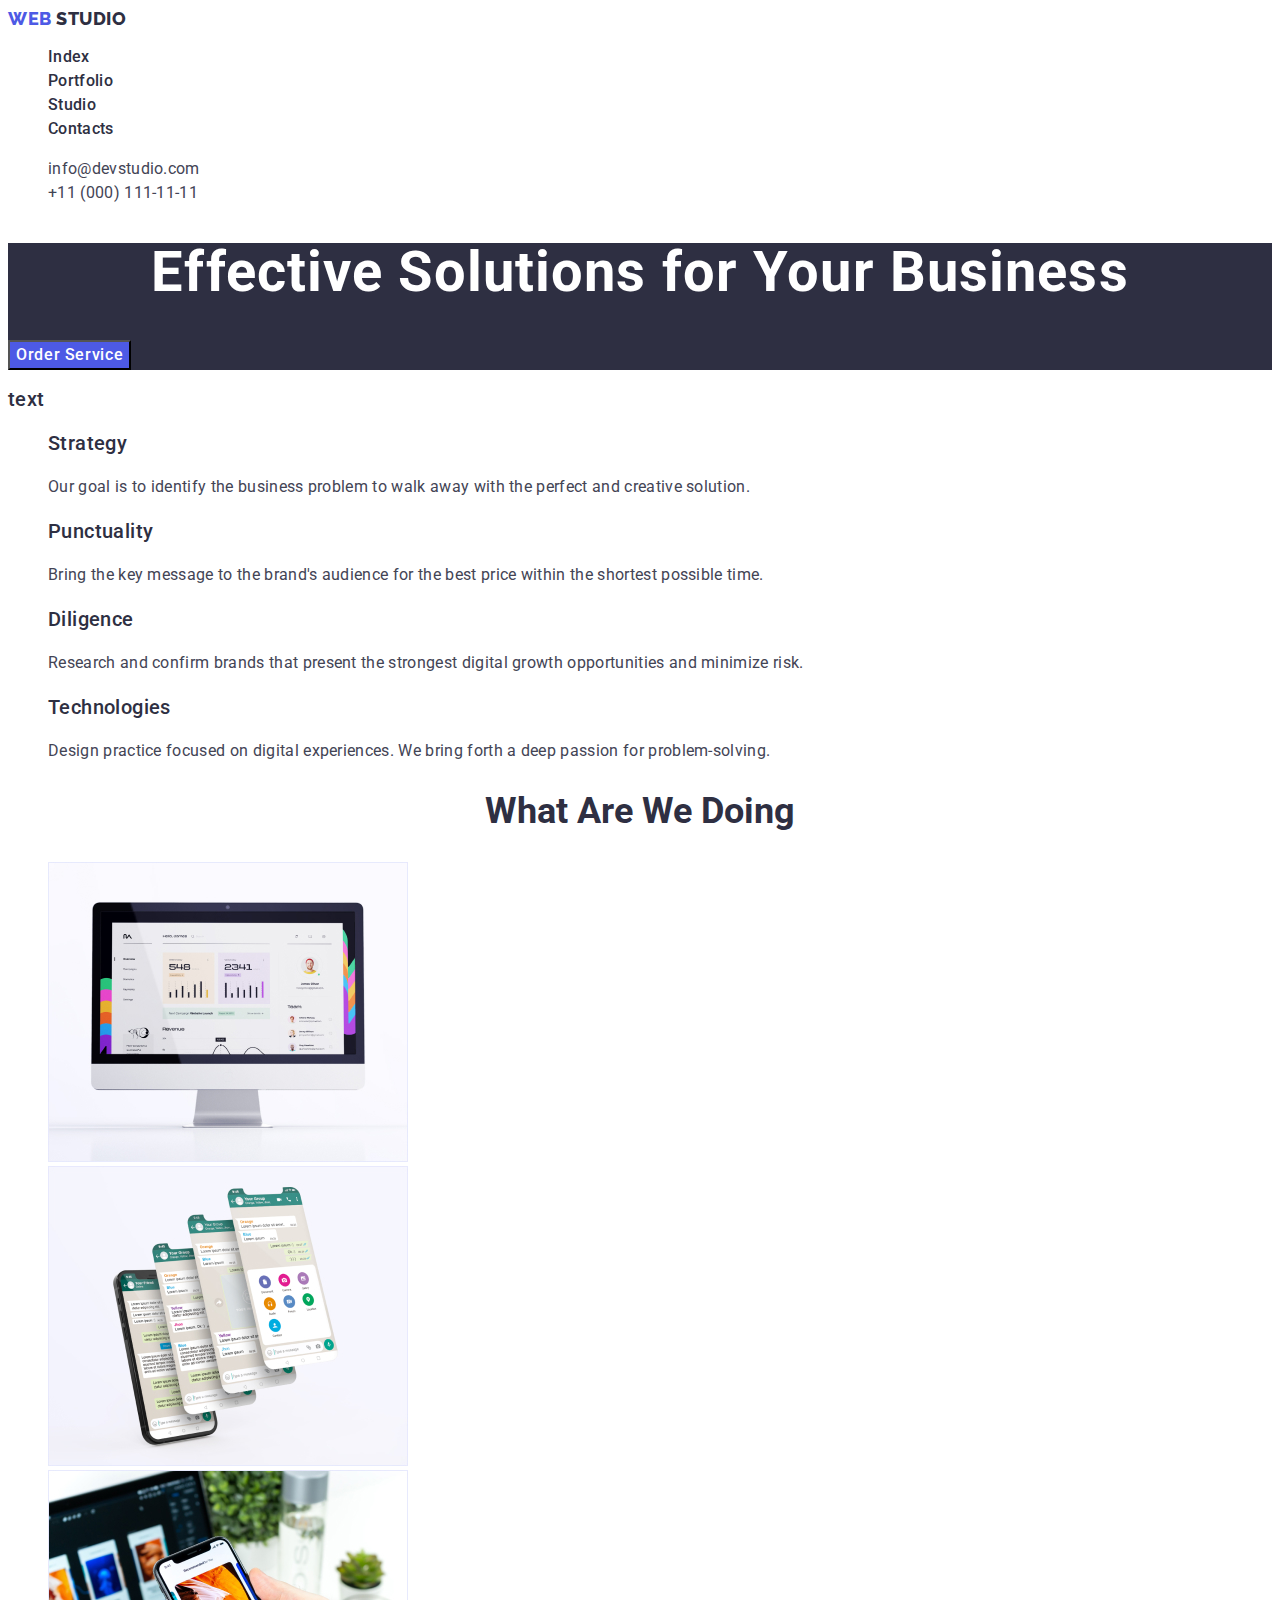
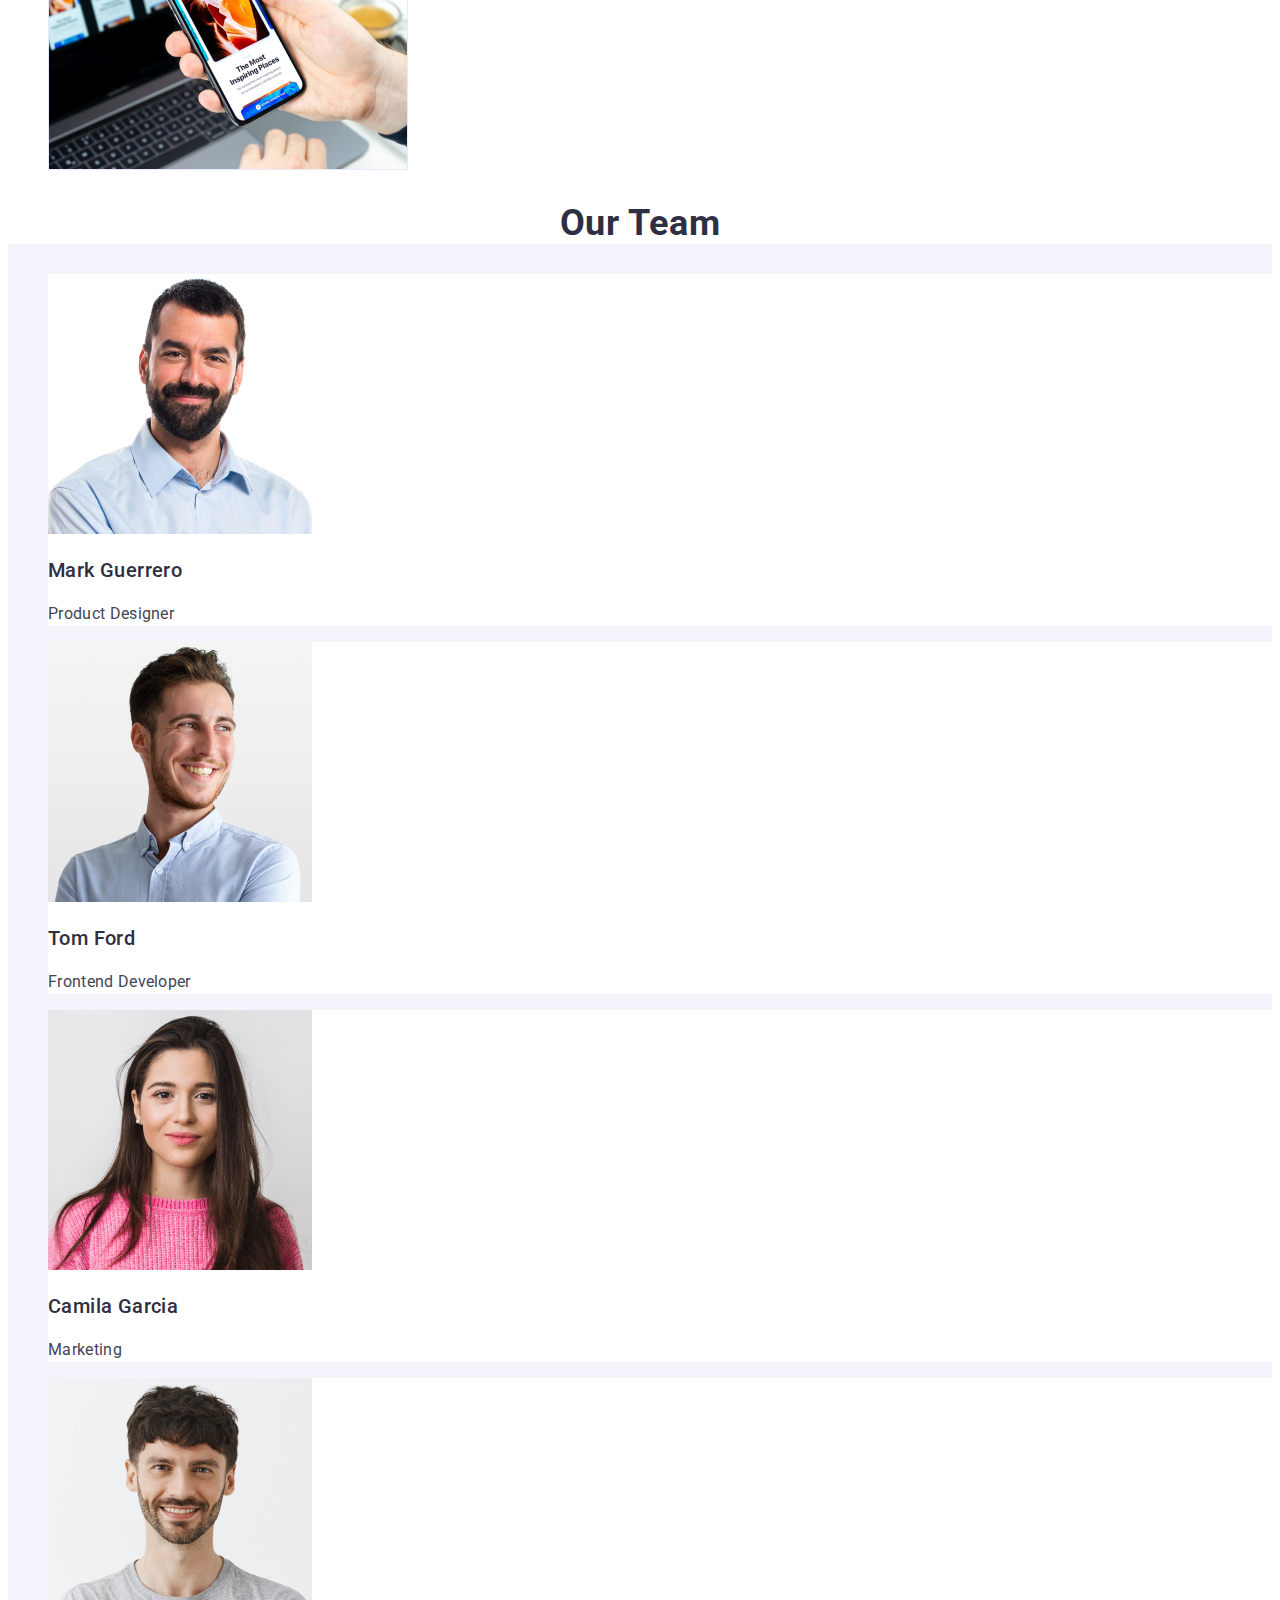
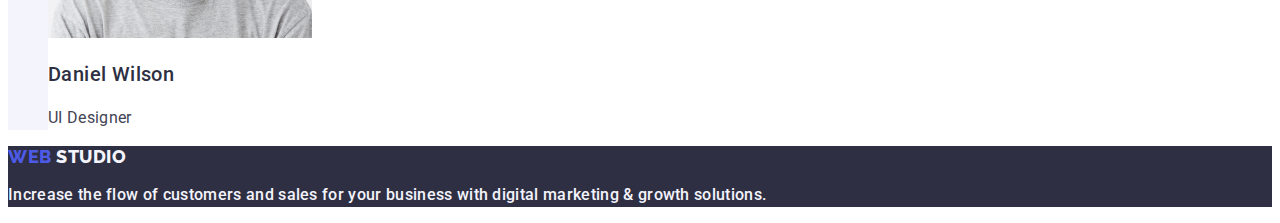
==== index.html @ 58176294 "Initial commit" ====
<!DOCTYPE html>
<html lang="en">

<head>
    <meta charset="UTF-8">
    <meta name="viewport" content="width=device-width, initial-scale=1.0">
    <link rel="preconnect" href="https://fonts.googleapis.com">
    <link rel="preconnect" href="https://fonts.gstatic.com" crossorigin>
    <link href="https://fonts.googleapis.com/css2?family=Raleway:wght@800&family=Roboto:wght@400;500&display=swap"
        rel="stylesheet">
    <link rel="stylesheet" href="./css/styles.css">
    <title>Studio</title>
</head>

<body class="body-studio">
    <header>
        <nav>
            <a href="./index.html" class="web link">Web <span class="studio">Studio</span></a>
            <ul class="list">
                <li><a href="./index.html" class="index link">Index</a></li>
                <li><a href="./portfolio.html" class="index link">Portfolio</a></li>
                <li><a href="" class="index link">Studio</a></li>
                <li><a href="" class="index link">Contacts</a></li>
            </ul>
        </nav>
        <address class="adress-style">
            <ul class="list">
                <li><a href="mailto:info@devstudio.com" class="contact link">info@devstudio.com</a></li>
                <li><a href="tel:+110001111111" class="contact link">+11 (000) 111-11-11</a></li>
            </ul>
        </address>
    </header>
    <main>
        <!-- Section1 -->
        <section class="first-section">
            <h1 class="first-section-title">Effective Solutions for Your Business</h1>
            <button type="button" class="first-section-button">Order Service</button>
        </section>
        <!-- Section2 -->
        <section class="second-section">
            <h2 class="second-section-title">text</h2>
            <ul class="list">
                <li>
                    <h3 class="second-section-title">Strategy</h3>
                    <p class="second-section-paragraph">Our goal is to identify the business problem to walk away with
                        the perfect and creative solution.</p>
                </li>
                <li>
                    <h3 class="second-section-title">Punctuality</h3>
                    <p class="second-section-paragraph">Bring the key message to the brand's audience for the best price
                        within the shortest possible time.</p>
                </li>
                <li>
                    <h3 class="second-section-title">Diligence</h3>
                    <p class="second-section-paragraph">Research and confirm brands that present the strongest digital
                        growth opportunities and minimize risk.</p>
                </li>
                <li>
                    <h3 class="second-section-title">Technologies</h3>
                    <p class="second-section-paragraph">Design practice focused on digital experiences. We bring forth a
                        deep passion for problem-solving.</p>
                </li>
            </ul>
        </section>
        <!-- Section3 -->
        <section class="third-section">
            <h2 class="third-section-title">What are we doing</h2>
            <ul class="list">
                <li><img src="./images/computer.jpg" alt="computer" width="360"></li>
                <li><img src="./images/phone2.jpg" alt="computer" width="360"></li>
                <li><img src="./images/phone.jpg" alt="computer" width="360"></li>
            </ul>
        </section>
        <!-- Section4 -->
        <section class="fourth-section">
            <h2 class="fourth-section-title">Our Team</h2>
            <ul class="list">
                <li class="background-list-fourth-section"><img src="./images/MarkGuerrero.jpg" alt="Mark Guerrero"
                        width="264">
                    <h3 class="second-section-title">Mark Guerrero</h3>
                    <p class="second-section-paragraph">Product Designer</p>
                </li>
                <li class="background-list-fourth-section"><img src="./images/TomFord.jpg" alt="Tom Ford" width="264">
                    <h3 class="second-section-title">Tom Ford</h3>
                    <p class="second-section-paragraph">Frontend Developer</p>
                </li>
                <li class="background-list-fourth-section"><img src="./images/CamilaGarcia.jpg" alt="Camila Garcia"
                        width="264">
                    <h3 class="second-section-title">Camila Garcia</h3>
                    <p class="second-section-paragraph">Marketing</p>
                </li>
                <li class="background-list-fourth-section"><img src="./images/DanielWilson.jpg" alt="Daniel Wilson"
                        width="264">
                    <h3 class="second-section-title">Daniel Wilson</h3>
                    <p class="second-section-paragraph">UI Designer</p>
                </li>
            </ul>
        </section>
    </main>
    <footer class="footer">
        <a href="./index.html" class="web-footer link">Web <span class="studio-footer">Studio</span></a>
        <p class="index link footer-paragraph">Increase the flow of customers and sales for your business with digital
            marketing & growth solutions.</p>
    </footer>
</body>

</html>
---- css/styles.css ----
/* Studio */
 :root {
     --maincolor: 434455;
 }

 .body-studio {
     font-family: "Roboto", sans-serif;
     color: #434455;
     background-color: #FFFFFFFF;
 }

 .web {
     font-family: "Raleway", sans-serif;
     font-weight: 800;
     font-size: 18px;
     line-height: 1.17;
     letter-spacing: 0.03em;
     text-transform: uppercase;
     color: #4d5ae5;
 }

 .studio {
     color: #2e2f42;
     font-family: "Raleway", sans-serif;
     font-size: 18px;
     font-style: normal;
     font-weight: 800;
     line-height: 21px;
     letter-spacing: 0.54px;
     text-transform: uppercase;
 }

 .list {
     list-style: none;
 }

 .link {
     text-decoration: none;
 }

 .index {
     font-weight: 500;
     line-height: 1.5;
     letter-spacing: 0.02em;
     color: #2e2f42;
 }

 .link:hover {
     color: #404bbf;
 }

 .link:focus {
     color: #404bbf;
 }

 .adress-style {
     font-style: normal;
 }

 .contact {
     color: #434455;
     font-size: 16px;
     line-height: 1.5;
     letter-spacing: 0.02em;
 }

 /* Section1 */
 .first-section {
     background-color: #2e2f42;
 }

 .first-section-title {
     color: #ffffff;
     font-size: 56px;
     line-height: 1.07;
     text-align: center;
     letter-spacing: 0.02em;
 }

 .first-section-button {
     color: #ffffff;
     background-color: #4D5AE5;
     font-family: "Roboto", sans-serif;
     font-weight: 500;
     font-size: 16px;
     line-height: 1.5;
     letter-spacing: 0.04em;
 }

 .first-section-button:hover {
     background-color: #404bbf;
 }

 .first-section-button:focus {
     background-color: #404bbf;
 }

 .first-section-button {
     cursor: pointer
 }

 /* Section2 */
 .second-section-title {
     color: #2e2f42;
     font-weight: 500;
     font-size: 20px;
     line-height: 1.2;
     letter-spacing: 0.02em;
     background-color: #FFFFFFFF;
 }

 .second-section-paragraph {
     line-height: 1.5;
     letter-spacing: 0.02em;
 }

 /* Section3 */
 .third-section-title {
     color: #2e2f42;
     font-size: 36px;
     line-height: 1.11;
     text-align: center;
     text-transform: capitalize;
 }

 /* Section4 */
 .fourth-section {
     background-color: #F4F4FD;
 }

 .fourth-section-title {
     color: #2e2f42;
     font-size: 36px;
     line-height: 1.11;
     text-align: center;
     letter-spacing: 0.02em;
     text-transform: capitalize;
     background-color: #FFFFFFFF;
 }

 .background-list-fourth-section {
     background-color: #FFFFFFFF;
 }


 /* Footer */
 .footer {
     background-color: #2e2f42;
 }

 .footer-paragraph {
     color: #F4F4FD;
 }

 .web-footer {
     font-family: "Raleway", sans-serif;
     font-weight: 800;
     font-size: 18px;
     line-height: 1.17;
     letter-spacing: 0.03em;
     text-transform: uppercase;
     color: #4d5ae5;
 }

 .studio-footer {
     color: #f4f4fd;
     font-family: "Raleway", sans-serif;
     font-size: 18px;
     font-style: normal;
     font-weight: 800;
     line-height: 21px;
     letter-spacing: 0.54px;
     text-transform: uppercase;
 }

 /* Portfolio */

 .body-portfolio {
     font-family: "Roboto", sans-serif;
     color: #434455;
 }

 /* Row1 */
 .all-button {
     color: #4d5ae5;
     background-color: #F4F4FD;
     text-align: center;
     font-family: "Roboto", sans-serif;
     font-size: 16px;
     font-style: normal;
     font-weight: 500;
     line-height: 1.5;
     letter-spacing: 0.04em;
     cursor: pointer;
 }

 .all-button:hover {
     color: #FFFFFFFF;
     background-color: #404BBF;
 }

 .all-button:focus {
     color: #FFFFFFFF;
     background-color: #404BBF;
 }

 .first-row-title {
     color: #2e2f42;
     font-size: 20px;
     font-style: normal;
     font-weight: 500;
     line-height: 1.2;
     letter-spacing: 0.02em;
 }

 .first-row-paragraph {
     color: #434455;
     font-size: 16px;
     line-height: 1.5;
     letter-spacing: 0.02em;

 }
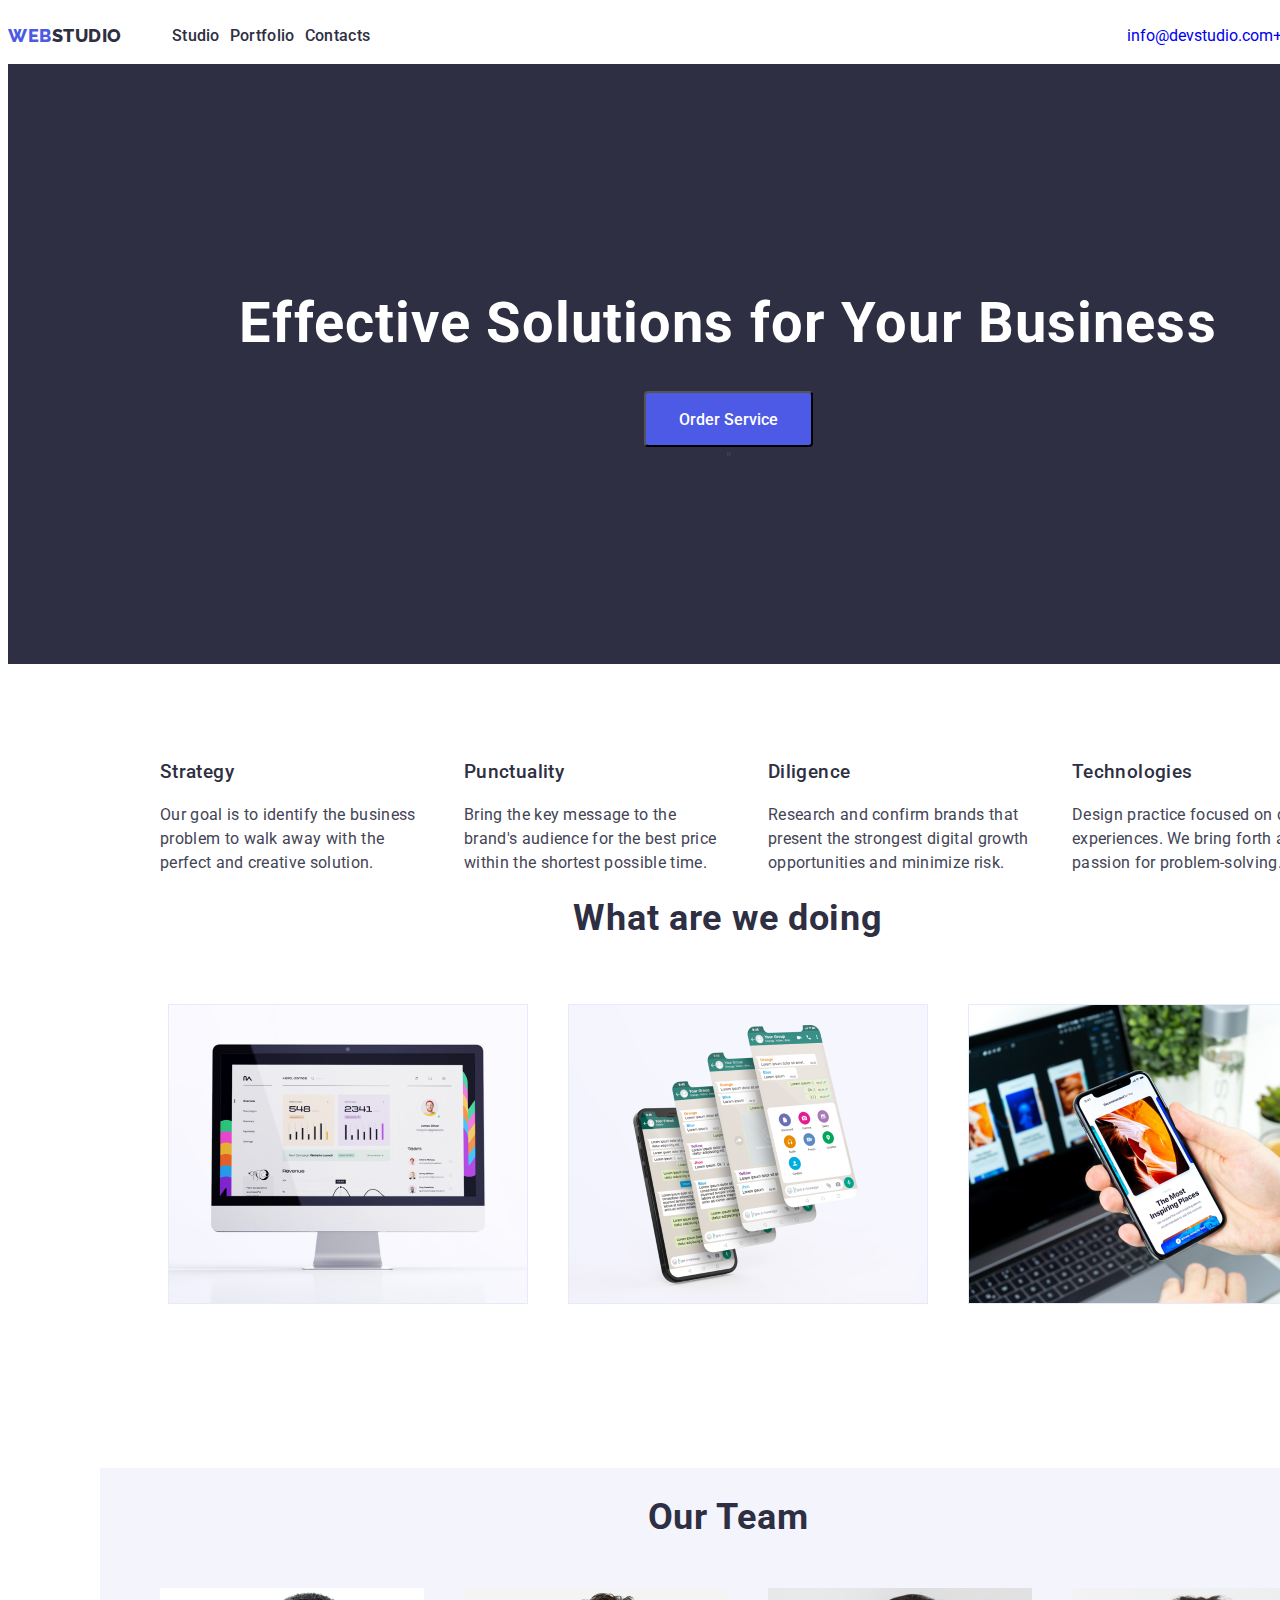
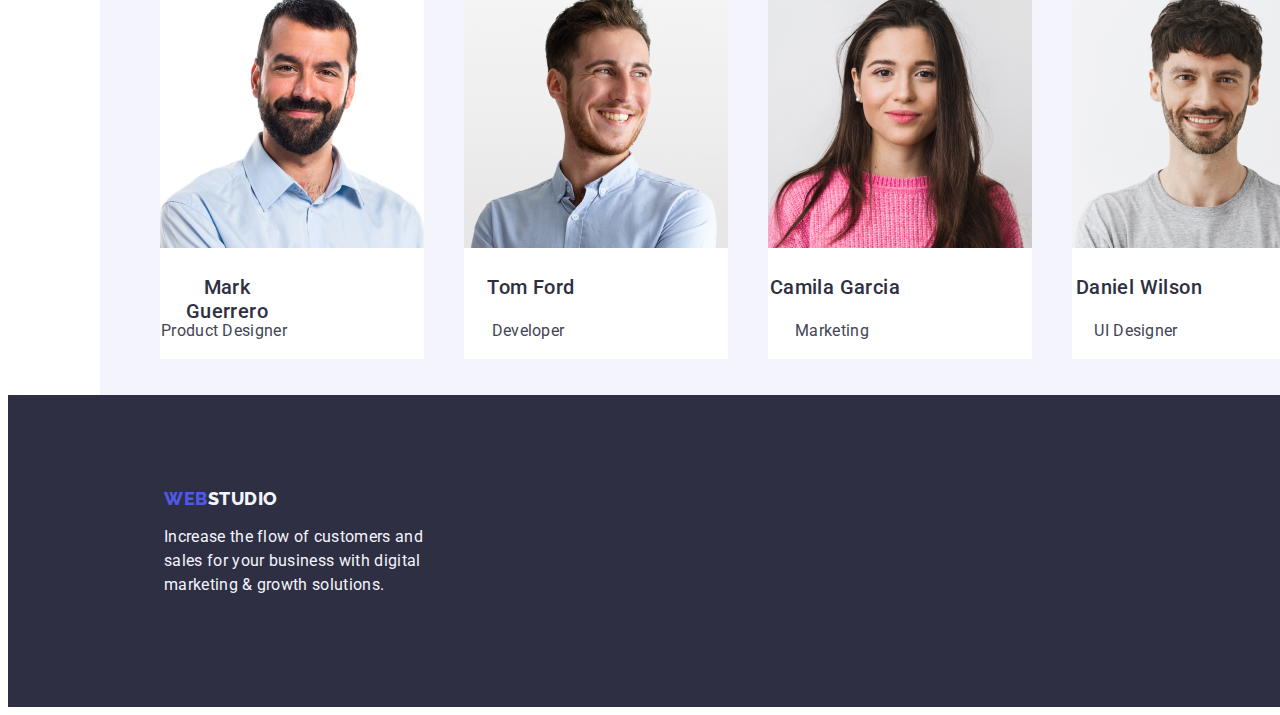
==== commit aa7f4c14: "Add files via upload" ====
--- a/index.html
+++ b/index.html
@@ -1,107 +1,188 @@
 <!DOCTYPE html>
 <html lang="en">
+  <head>
+    <meta charset="UTF-8" />
+    <meta name="viewport" content="width=device-width, initial-scale=1.0" />
+    <link rel="preconnect" href="https://fonts.googleapis.com" />
+    <link rel="preconnect" href="https://fonts.gstatic.com" crossorigin />
+    <link
+      href="https://fonts.googleapis.com/css2?family=Raleway:wght@700&family=Roboto:wght@400;500;700;900&display=swap"
+      rel="stylesheet"
+    />
+    <link rel="stylesheet" href="./css/styles.css" />
+    <title>WebStudio</title>
+  </head>
+  <body class="main-body">
+    <header>
+      <!--navigation bar-->
+      <nav class="main-navigation-container">
+        <!--logo-->
+        <a class="logo link" href="./index.html"
+          >Web<span class="logo-span-dark-header">Studio</span></a
+        >
+        <!--studio,portfolio,contacts-->
+        <ul class="navigation-list list">
+          <li><a class="nav-link link" href="./index.html">Studio</a></li>
+          <li>
+            <a class="nav-link link" href="./portfolio.html">Portfolio</a>
+          </li>
+          <li><a class="nav-link link" href="Contacts">Contacts</a></li>
+        </ul>
+      </nav>
 
-<head>
-    <meta charset="UTF-8">
-    <meta name="viewport" content="width=device-width, initial-scale=1.0">
-    <link rel="preconnect" href="https://fonts.googleapis.com">
-    <link rel="preconnect" href="https://fonts.gstatic.com" crossorigin>
-    <link href="https://fonts.googleapis.com/css2?family=Raleway:wght@800&family=Roboto:wght@400;500&display=swap"
-        rel="stylesheet">
-    <link rel="stylesheet" href="./css/styles.css">
-    <title>Studio</title>
-</head>
+      <!--Contact information-->
+      <address class="adress-container">
+        <ul class="adress-list list">
+          <li>
+            <a class="adress-link link" href="mailto:info@devstudio.com"
+              >info@devstudio.com</a
+            >
+          </li>
+          <li>
+            <a class="adress-link link" href="tel:+110001111111"
+              >+11 (000) 111-11-11-111</a
+            >
+          </li>
+        </ul>
+      </address>
+    </header>
+    <main class="main-container">
+      <!--Hero image section-->
+      <section class="hero-image-section-container">
+        <h1 class="hero-image-header">Effective Solutions for Your Business</h1>
+        <button class="hero-image-button" type="button">Order Service</button> "
+      </section>
+      <!--Section 2 Strategy-Punctuality-Diligence-Technologies-->
+      <section class="trait">
+        <h2 hidden class="hidden">title</h2>
+        <ul class="section-two-list list">
+          <li class="trait-container">
+            <h3 class="section-2-titles">Strategy</h3>
+            <p class="section-2-index-paragraph">
+              Our goal is to identify the business problem to walk away with the
+              perfect and creative solution.
+            </p>
+          </li>
 
-<body class="body-studio">
-    <header>
-        <nav>
-            <a href="./index.html" class="web link">Web <span class="studio">Studio</span></a>
-            <ul class="list">
-                <li><a href="./index.html" class="index link">Index</a></li>
-                <li><a href="./portfolio.html" class="index link">Portfolio</a></li>
-                <li><a href="" class="index link">Studio</a></li>
-                <li><a href="" class="index link">Contacts</a></li>
-            </ul>
-        </nav>
-        <address class="adress-style">
-            <ul class="list">
-                <li><a href="mailto:info@devstudio.com" class="contact link">info@devstudio.com</a></li>
-                <li><a href="tel:+110001111111" class="contact link">+11 (000) 111-11-11</a></li>
-            </ul>
-        </address>
-    </header>
-    <main>
-        <!-- Section1 -->
-        <section class="first-section">
-            <h1 class="first-section-title">Effective Solutions for Your Business</h1>
-            <button type="button" class="first-section-button">Order Service</button>
-        </section>
-        <!-- Section2 -->
-        <section class="second-section">
-            <h2 class="second-section-title">text</h2>
-            <ul class="list">
-                <li>
-                    <h3 class="second-section-title">Strategy</h3>
-                    <p class="second-section-paragraph">Our goal is to identify the business problem to walk away with
-                        the perfect and creative solution.</p>
-                </li>
-                <li>
-                    <h3 class="second-section-title">Punctuality</h3>
-                    <p class="second-section-paragraph">Bring the key message to the brand's audience for the best price
-                        within the shortest possible time.</p>
-                </li>
-                <li>
-                    <h3 class="second-section-title">Diligence</h3>
-                    <p class="second-section-paragraph">Research and confirm brands that present the strongest digital
-                        growth opportunities and minimize risk.</p>
-                </li>
-                <li>
-                    <h3 class="second-section-title">Technologies</h3>
-                    <p class="second-section-paragraph">Design practice focused on digital experiences. We bring forth a
-                        deep passion for problem-solving.</p>
-                </li>
-            </ul>
-        </section>
-        <!-- Section3 -->
-        <section class="third-section">
-            <h2 class="third-section-title">What are we doing</h2>
-            <ul class="list">
-                <li><img src="./images/computer.jpg" alt="computer" width="360"></li>
-                <li><img src="./images/phone2.jpg" alt="computer" width="360"></li>
-                <li><img src="./images/phone.jpg" alt="computer" width="360"></li>
-            </ul>
-        </section>
-        <!-- Section4 -->
-        <section class="fourth-section">
-            <h2 class="fourth-section-title">Our Team</h2>
-            <ul class="list">
-                <li class="background-list-fourth-section"><img src="./images/MarkGuerrero.jpg" alt="Mark Guerrero"
-                        width="264">
-                    <h3 class="second-section-title">Mark Guerrero</h3>
-                    <p class="second-section-paragraph">Product Designer</p>
-                </li>
-                <li class="background-list-fourth-section"><img src="./images/TomFord.jpg" alt="Tom Ford" width="264">
-                    <h3 class="second-section-title">Tom Ford</h3>
-                    <p class="second-section-paragraph">Frontend Developer</p>
-                </li>
-                <li class="background-list-fourth-section"><img src="./images/CamilaGarcia.jpg" alt="Camila Garcia"
-                        width="264">
-                    <h3 class="second-section-title">Camila Garcia</h3>
-                    <p class="second-section-paragraph">Marketing</p>
-                </li>
-                <li class="background-list-fourth-section"><img src="./images/DanielWilson.jpg" alt="Daniel Wilson"
-                        width="264">
-                    <h3 class="second-section-title">Daniel Wilson</h3>
-                    <p class="second-section-paragraph">UI Designer</p>
-                </li>
-            </ul>
-        </section>
+          <li class="trait-container">
+            <h3 class="section-2-titles">Punctuality</h3>
+            <p class="section-2-index-paragraph">
+              Bring the key message to the brand's audience for the best price
+              within the shortest possible time.
+            </p>
+          </li>
+          <li class="trait-container">
+            <h3 class="section-2-titles">Diligence</h3>
+            <p class="section-2-index-paragraph">
+              Research and confirm brands that present the strongest digital
+              growth opportunities and minimize risk.
+            </p>
+          </li>
+          <li class="trait-container">
+            <h3 class="section-2-titles">Technologies</h3>
+            <p class="section-2-index-paragraph">
+              Design practice focused on digital experiences. We bring forth a
+              deep passion for problem-solving.
+            </p>
+          </li>
+        </ul>
+      </section>
+      <!--Section 3-What Are We Doing-->
+      <section class="what">
+        <h2 class="three-section-title">What are we doing</h2>
+        <!--What are we doing images-->
+        <ul class="sec-three-image-list list">
+          <li>
+            <img
+              class="image-section-three"
+              src="./images/apple.jpg"
+              height="300"
+              width="360"
+              alt="laptop"
+            />
+          </li>
+          <li>
+            <img
+              class="image-section-three"
+              src="./images/phone.jpg"
+              height="300"
+              width="360"
+              alt="iphone"
+            />
+          </li>
+          <li>
+            <img
+              class="image-section-three"
+              src="./images/pc-phone.jpg"
+              height="300"
+              width="360"
+              alt="phone"
+            />
+          </li>
+        </ul>
+      </section>
+      <!-- Section 4 Our Team-->
+      <section class="our-team-section">
+        <h2 class="four-section-title">Our Team</h2>
+        <ul class="sec-four-member-list list">
+          <li class="team">
+            <img
+              class="our-team-pictures"
+              src="./images/mark.jpg"
+              alt="First person"
+              width="264"
+              height="260"
+            />
+            <h3 class="our-team-names">Mark Guerrero</h3>
+            <p class="our-team-profesion">Product Designer</p>
+          </li>
+          <li class="team">
+            <img
+              class="our-team-pictures"
+              src="./images/tom.jpg"
+              alt="Second person"
+              width="264"
+              height="260"
+            />
+            <h3 class="our-team-names">Tom Ford</h3>
+            <p class="our-team-profesion">Developer</p>
+          </li>
+
+          <li class="team">
+            <img
+              class="our-team-pictures"
+              src="./images/camila.jpg"
+              alt="Third person"
+              width="264"
+              height="260"
+            />
+            <h3 class="our-team-names">Camila Garcia</h3>
+            <p class="our-team-profesion">Marketing</p>
+          </li>
+
+          <li class="team">
+            <img
+              class="our-team-pictures"
+              src="./images/daniel.jpg"
+              alt="Fourth person"
+              width="264"
+              height="260"
+            />
+            <h3 class="our-team-names">Daniel Wilson</h3>
+            <p class="our-team-profesion">UI Designer</p>
+          </li>
+        </ul>
+      </section>
     </main>
-    <footer class="footer">
-        <a href="./index.html" class="web-footer link">Web <span class="studio-footer">Studio</span></a>
-        <p class="index link footer-paragraph">Increase the flow of customers and sales for your business with digital
-            marketing & growth solutions.</p>
+    <footer class="footer-container">
+      <!--Footer-->
+      <a class="logo link logo-footer" href="./index.html"
+        >Web<span class="span-footer">Studio</span></a
+      >
+      <p class="paragraph-logo">
+        Increase the flow of customers and sales for your business with digital
+        marketing & growth solutions.
+      </p>
     </footer>
-</body>
-
-</html>+  </body>
+</html>
--- a/css/styles.css
+++ b/css/styles.css
@@ -1,230 +1,414 @@
-
- /* Studio */
- :root {
-     --maincolor: 434455;
- }
-
- .body-studio {
-     font-family: "Roboto", sans-serif;
-     color: #434455;
-     background-color: #FFFFFFFF;
- }
-
- .web {
-     font-family: "Raleway", sans-serif;
-     font-weight: 800;
-     font-size: 18px;
-     line-height: 1.17;
-     letter-spacing: 0.03em;
-     text-transform: uppercase;
-     color: #4d5ae5;
- }
-
- .studio {
-     color: #2e2f42;
-     font-family: "Raleway", sans-serif;
-     font-size: 18px;
-     font-style: normal;
-     font-weight: 800;
-     line-height: 21px;
-     letter-spacing: 0.54px;
-     text-transform: uppercase;
- }
-
- .list {
-     list-style: none;
- }
-
- .link {
-     text-decoration: none;
- }
-
- .index {
-     font-weight: 500;
-     line-height: 1.5;
-     letter-spacing: 0.02em;
-     color: #2e2f42;
- }
-
- .link:hover {
-     color: #404bbf;
- }
-
- .link:focus {
-     color: #404bbf;
- }
-
- .adress-style {
-     font-style: normal;
- }
-
- .contact {
-     color: #434455;
-     font-size: 16px;
-     line-height: 1.5;
-     letter-spacing: 0.02em;
- }
-
- /* Section1 */
- .first-section {
-     background-color: #2e2f42;
- }
-
- .first-section-title {
-     color: #ffffff;
-     font-size: 56px;
-     line-height: 1.07;
-     text-align: center;
-     letter-spacing: 0.02em;
- }
-
- .first-section-button {
-     color: #ffffff;
-     background-color: #4D5AE5;
-     font-family: "Roboto", sans-serif;
-     font-weight: 500;
-     font-size: 16px;
-     line-height: 1.5;
-     letter-spacing: 0.04em;
- }
-
- .first-section-button:hover {
-     background-color: #404bbf;
- }
-
- .first-section-button:focus {
-     background-color: #404bbf;
- }
-
- .first-section-button {
-     cursor: pointer
- }
-
- /* Section2 */
- .second-section-title {
-     color: #2e2f42;
-     font-weight: 500;
-     font-size: 20px;
-     line-height: 1.2;
-     letter-spacing: 0.02em;
-     background-color: #FFFFFFFF;
- }
-
- .second-section-paragraph {
-     line-height: 1.5;
-     letter-spacing: 0.02em;
- }
-
- /* Section3 */
- .third-section-title {
-     color: #2e2f42;
-     font-size: 36px;
-     line-height: 1.11;
-     text-align: center;
-     text-transform: capitalize;
- }
-
- /* Section4 */
- .fourth-section {
-     background-color: #F4F4FD;
- }
-
- .fourth-section-title {
-     color: #2e2f42;
-     font-size: 36px;
-     line-height: 1.11;
-     text-align: center;
-     letter-spacing: 0.02em;
-     text-transform: capitalize;
-     background-color: #FFFFFFFF;
- }
-
- .background-list-fourth-section {
-     background-color: #FFFFFFFF;
- }
-
-
- /* Footer */
- .footer {
-     background-color: #2e2f42;
- }
-
- .footer-paragraph {
-     color: #F4F4FD;
- }
-
- .web-footer {
-     font-family: "Raleway", sans-serif;
-     font-weight: 800;
-     font-size: 18px;
-     line-height: 1.17;
-     letter-spacing: 0.03em;
-     text-transform: uppercase;
-     color: #4d5ae5;
- }
-
- .studio-footer {
-     color: #f4f4fd;
-     font-family: "Raleway", sans-serif;
-     font-size: 18px;
-     font-style: normal;
-     font-weight: 800;
-     line-height: 21px;
-     letter-spacing: 0.54px;
-     text-transform: uppercase;
- }
-
- /* Portfolio */
-
- .body-portfolio {
-     font-family: "Roboto", sans-serif;
-     color: #434455;
- }
-
- /* Row1 */
- .all-button {
-     color: #4d5ae5;
-     background-color: #F4F4FD;
-     text-align: center;
-     font-family: "Roboto", sans-serif;
-     font-size: 16px;
-     font-style: normal;
-     font-weight: 500;
-     line-height: 1.5;
-     letter-spacing: 0.04em;
-     cursor: pointer;
- }
-
- .all-button:hover {
-     color: #FFFFFFFF;
-     background-color: #404BBF;
- }
-
- .all-button:focus {
-     color: #FFFFFFFF;
-     background-color: #404BBF;
- }
-
- .first-row-title {
-     color: #2e2f42;
-     font-size: 20px;
-     font-style: normal;
-     font-weight: 500;
-     line-height: 1.2;
-     letter-spacing: 0.02em;
- }
-
- .first-row-paragraph {
-     color: #434455;
-     font-size: 16px;
-     line-height: 1.5;
-     letter-spacing: 0.02em;
-
- }
-        
-
-
-
-
-
-
+:root {
+  --text-font-family: "Roboto", "Raleway", sans-serif;
+  --IRIS: #4d5ae5;
+  --NAVY-BLUE: #2e2f42;
+  --WHITE: #ffffff;
+  --SLATE: #434455;
+  --CLOUD: #f4f4fd;
+  --OCEAN: #404bbf;
+}
+
+body {
+  font-family: "Roboto", sans-serif;
+  color: var(--SLATE);
+  background-color: var(--WHITE);
+  font-size: 16px;
+  font-weight: 400;
+  line-height: 1.5;
+  display: block;
+  align-items: center;
+  margin: 8px;
+  width: 1440px;
+}
+.navigation-list:first-child :hover {
+  color: var(--ocean);
+}
+.navigation-list:nth-child(2) :focus {
+  color: var(--ocean);
+}
+header {
+  display: flex;
+  justify-content: space-between;
+  width: 1440px;
+}
+.main-navigation-container {
+  display: flex;
+  justify-content: space-between;
+  align-items: center;
+}
+
+nav {
+  display: flex;
+  justify-content: space-between;
+}
+
+.link {
+  text-decoration: none;
+}
+
+.logo {
+  text-transform: uppercase;
+  color: var(--IRIS);
+  font-weight: 800;
+  font-size: 18px;
+  line-height: 1.17;
+  letter-spacing: 0.54px;
+  font-family: "Raleway", sans-serif;
+}
+
+.logo-span-dark-header {
+  color: var(--NAVY-BLUE);
+}
+
+.address-container {
+  font-style: normal;
+}
+.navigation-list {
+  list-style-type: none;
+  display: flex;
+  justify-content: space-around;
+}
+.link {
+  text-decoration: none;
+}
+.list {
+  display: flex;
+  justify-content: space-around;
+  list-style: none;
+}
+li {
+  text-align: -webkit-match-parent;
+}
+
+.nav-link {
+  color: var(--NAVY-BLUE, #2e2f42);
+  font-size: 16px;
+  font-weight: 500;
+  line-height: 150%;
+  letter-spacing: 0.32px;
+  margin-left: 10px;
+}
+
+.nav-link:hover .nav-link:focus {
+  color: var(--OCEAN);
+}
+.adress-container {
+  font-style: normal;
+}
+.address-list {
+  list-style-type: none;
+}
+
+.address-link {
+  color: var(--SLATE, #434455);
+  font-size: 16px;
+  font-weight: 400;
+  line-height: 150%;
+  letter-spacing: 0.32px;
+  text-decoration: none;
+}
+
+main {
+  display: block;
+}
+.main-container {
+  display: flex;
+  justify-content: center;
+  align-items: center;
+  flex-direction: column;
+}
+
+.hero-image-section-container {
+  background-color: var(--NAVY-BLUE);
+  display: flex;
+  justify-content: center;
+  align-items: center;
+  flex-direction: column;
+  width: 1440px;
+  height: 600px;
+}
+section {
+  display: block;
+}
+
+.hero-image-header {
+  color: var(--WHITE, #fff);
+  text-align: center;
+  font-size: 56px;
+  font-weight: 700;
+  line-height: 107.143%;
+  letter-spacing: 1.12px;
+}
+.hero-image-button {
+  background: var(--IRIS, #4d5ae5);
+  color: var(--WHITE, #fff);
+  font-size: 16px;
+  font-weight: 500;
+  line-height: 150%;
+  /*letter-spacing: 0.64px;*/
+  cursor: pointer;
+  font-family: "Roboto", sans-serif;
+  border-radius: 4px;
+  width: 169px;
+  height: 56px;
+  padding: 15px 32px 15px 32px;
+}
+.what {
+  width: 1440px;
+  height: 600px;
+  display: flex;
+  align-items: center;
+  flex-direction: column;
+}
+.hero-image-button:hover {
+  background-color: var(--OCEAN, #404bbf);
+}
+.hero-image-button:focus {
+  background-color: var(--OCEAN, #404bbf);
+}
+.sec-one-list-of-buttons {
+  list-style-type: none;
+}
+.sec-one-button {
+  background-color: var(--CLOUD);
+  color: var(--IRIS);
+  font-size: 16px;
+  font-weight: 500;
+  line-height: 150%;
+  letter-spacing: 0.64px;
+  text-align: center;
+  cursor: pointer;
+  font-family: "Roboto", sans-serif;
+}
+
+.section-two-list {
+  list-style-type: none;
+  display: flex;
+  justify-content: center;
+}
+li {
+  display: list-item;
+  text-align: -webkit-match-parent;
+}
+.trait {
+  margin-top: 100px;
+  display: flex;
+  justify-content: center;
+  align-items: center;
+  width: 1128px;
+  height: 104px;
+}
+.trait-container {
+  margin: 20px;
+}
+
+.section-2-titles {
+  font-family: "Roboto", sans-serif;
+  font-weight: 500;
+  line-height: 24px;
+  letter-spacing: 0.02em;
+  text-align: left;
+  width: 264px;
+  height: 24px;
+  color: #2e2f42;
+}
+.section-2-index-paragraph {
+  color: var(--SLATE, #434455);
+  font-family: "Roboto", sans-serif;
+  font-size: 16px;
+  font-weight: 400;
+  line-height: 24px;
+  letter-spacing: 0.02em;
+  text-align: left;
+}
+p {
+  display: block;
+  margin-block-start: 1em;
+  margin-block-end: 1em;
+  margin-inline-start: 0px;
+  margin-inline-end: 0px;
+}
+
+.three-section-title {
+  font-family: "Roboto", sans-serif;
+  font-size: 36px;
+  font-weight: 700;
+  line-height: 40px;
+  letter-spacing: 0.02em;
+  text-align: center;
+  width: 323px;
+  height: 40px;
+  top: 1016px;
+  left: 559px;
+  color: #2e2f42;
+}
+.sec-three-image-list {
+  list-style-type: none;
+  display: flex;
+  justify-content: center;
+}
+.image-section-three {
+  width: Hug (360px);
+  height: Hug (300px);
+  top: 1128px;
+  left: 156px;
+  padding: 20px;
+}
+img {
+  overflow-clip-margin: content-box;
+  overflow: clip;
+}
+li {
+  text-align: -webkit-match-parent;
+}
+.our-team-section {
+  background-color: var(--CLOUD, #f4f4fd);
+}
+.four-section-title {
+  color: var(--NAVY-BLUE, #2e2f42);
+  text-align: center;
+  font-size: 36px;
+  font-weight: 700;
+  line-height: 111.111%;
+  letter-spacing: 0.72px;
+  text-transform: capitalize;
+}
+.sec-four-member-list {
+  list-style-type: none;
+  display: flex;
+  justify-content: center;
+}
+.team {
+  background-color: var(--WHITE, #fff);
+  margin: 20px;
+}
+.our-team-pictures {
+  width: 264px;
+  height: 260px;
+}
+.our-team-names {
+  width: 134px;
+  height: 24px;
+  font-family: "Roboto", sans-serif;
+  font-size: 20px;
+  font-weight: 500;
+  line-height: 24px;
+  letter-spacing: 0.02em;
+  text-align: center;
+  color: #2e2f42;
+}
+.our-team-profesion {
+  width: 128px;
+  height: 24px;
+  font-family: "Roboto", sans-serif;
+  font-size: 16px;
+  font-weight: 400;
+  line-height: 24px;
+  letter-spacing: 0.02em;
+  text-align: center;
+  color: #434455;
+}
+.footer-container {
+  background-color: var(--NAVY-BLUE, #2e2f42);
+  display: flex;
+  justify-content: center;
+  align-items: Right;
+  flex-direction: column;
+}
+footer {
+  display: block;
+  width: 1440px;
+  height: 312px;
+}
+.paragraph-logo {
+  width: 264px;
+  height: 72px;
+  margin-left: 156px;
+}
+.logo-footer {
+  margin-left: 156px;
+}
+.link {
+  text-decoration: none;
+}
+.logo {
+  text-transform: uppercase;
+  color: var(--IRIS);
+  font-weight: 800;
+  font-size: 18px;
+  line-height: 1.17;
+  letter-spacing: 0.54px;
+  font-family: "Raleway", sans-serif;
+}
+.span-footer {
+  color: var(--CLOUD);
+}
+.paragraph-logo {
+  color: var(--CLOUD, #f4f4fd);
+  font-size: 16px;
+  line-height: 150%;
+  letter-spacing: 0.32px;
+}
+.list-of-projects {
+  list-style-type: none;
+}
+.project-container {
+  background-color: var(--WHITE, #fff);
+}
+.link {
+  text-decoration: none;
+}
+.project-image {
+  width: 360px;
+  height: 300px;
+}
+.header-description {
+  color: var(--NAVY-BLUE);
+  font-size: 20px;
+  font-weight: 500;
+  line-height: 120%;
+  letter-spacing: 0.4px;
+  text-transform: capitalize;
+}
+
+.paragraph {
+  color: var(--SLATE, #434455);
+  font-size: 16px;
+  font-weight: 400;
+  line-height: 150%;
+  letter-spacing: 0.32px;
+}
+.sec-one-button:hover {
+  background-color: var(--WHITE);
+}
+.sec-one-button:focus {
+  background-color: var(--WHITE);
+}
+.sec-one-list-of-buttons {
+  list-style-type: none;
+  display: flex;
+  justify-content: center;
+  gap: 24px;
+}
+.body-portafolio {
+  width: 1440px;
+  height: 2076px;
+}
+.list-of-projects {
+  list-style-type: none;
+  display: flex;
+  flex-wrap: wrap;
+}
+.sec-one-button {
+  border-radius: 4px;
+  border: 1px;
+  color: var(--IRIS);
+  border-color: #e7e9fc;
+}
+.list-port {
+  width: 360px;
+  height: 420px;
+  padding: 0px, 0px, 32px, 0px;
+  border: 1px;
+  color: yellow;
+}
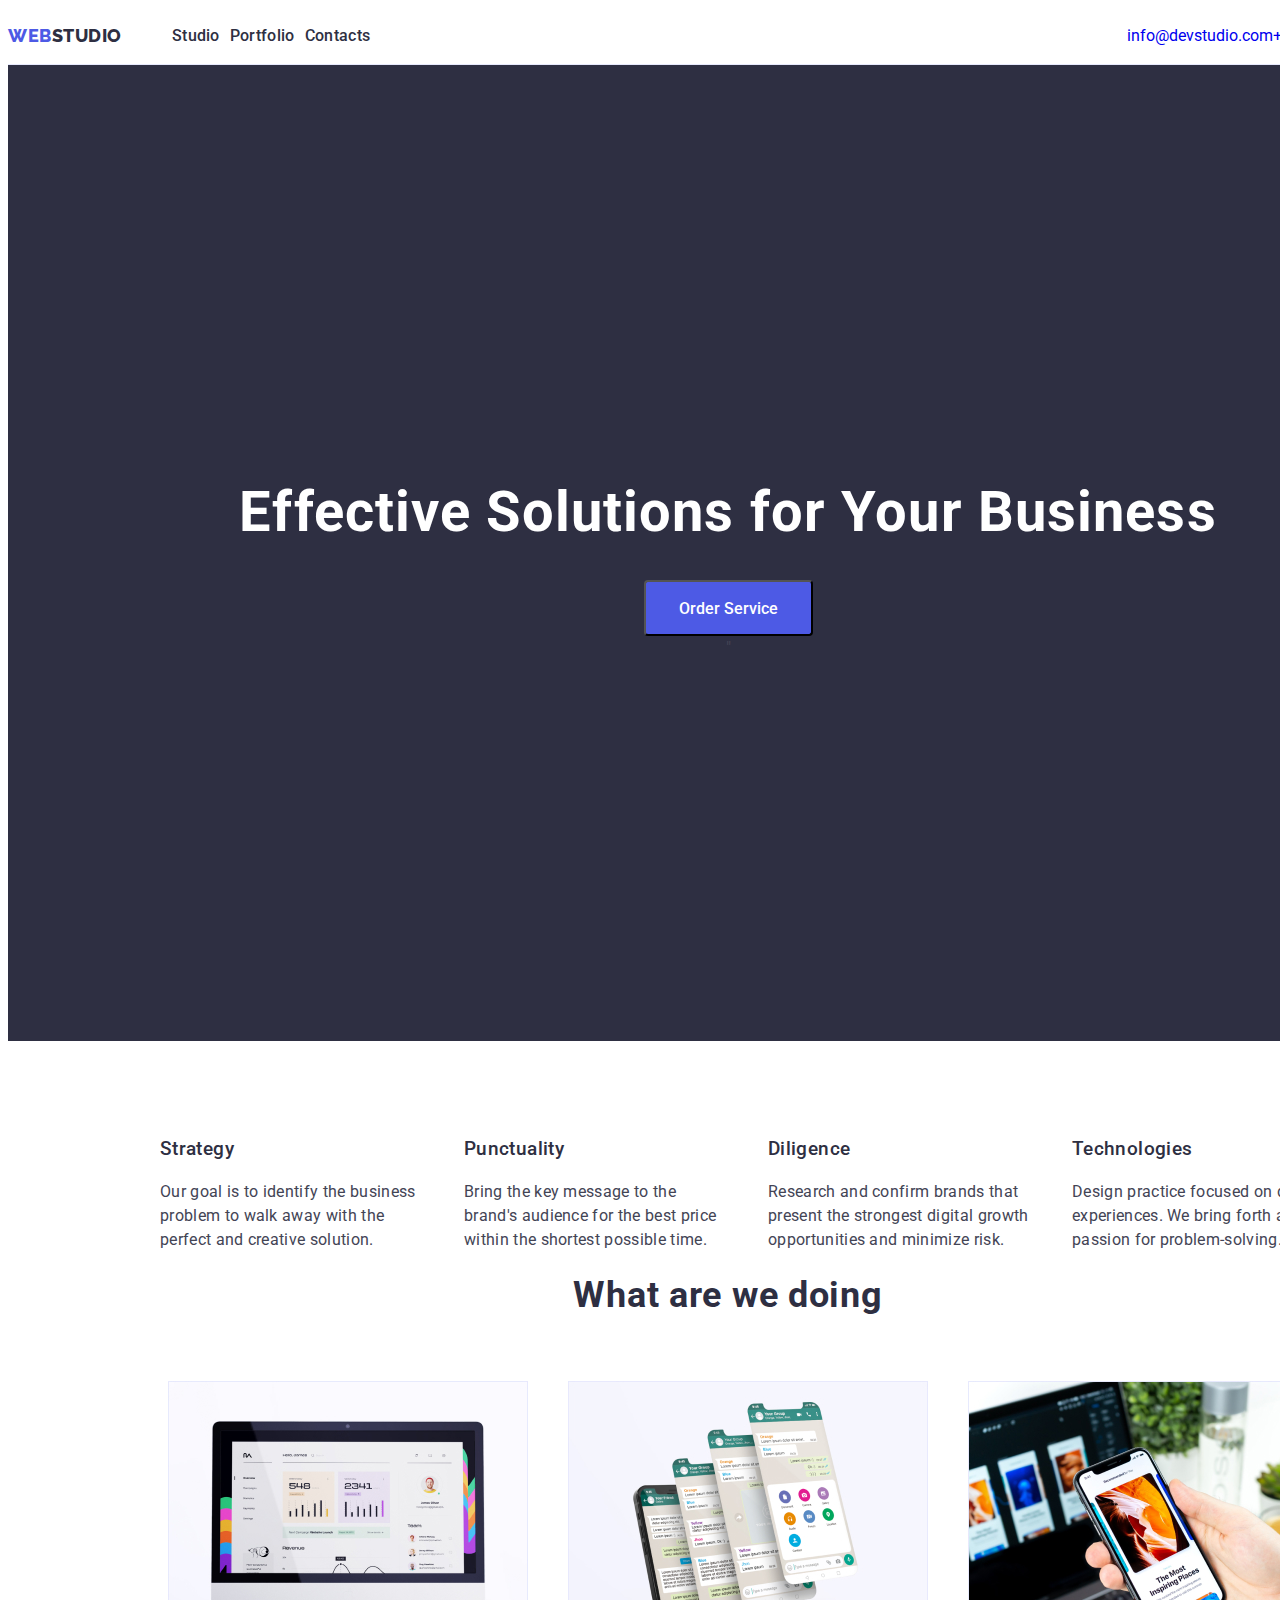
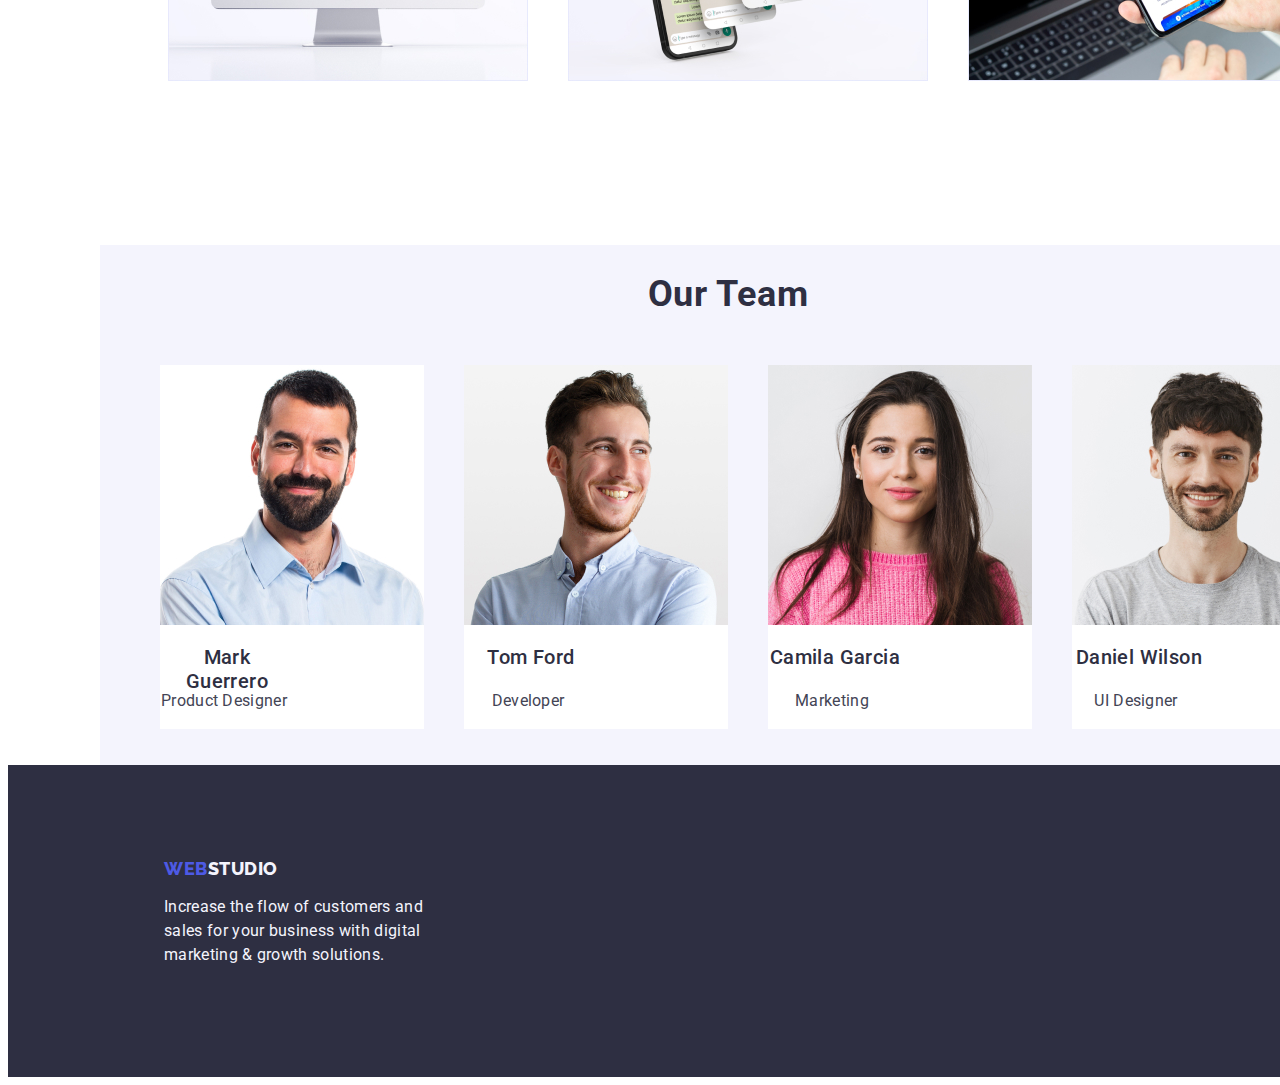
==== commit 69766d4e: "Add files via upload" ====
--- a/index.html
+++ b/index.html
@@ -14,44 +14,51 @@
   </head>
   <body class="main-body">
     <header>
-      <!--navigation bar-->
-      <nav class="main-navigation-container">
-        <!--logo-->
-        <a class="logo link" href="./index.html"
-          >Web<span class="logo-span-dark-header">Studio</span></a
-        >
-        <!--studio,portfolio,contacts-->
-        <ul class="navigation-list list">
-          <li><a class="nav-link link" href="./index.html">Studio</a></li>
-          <li>
-            <a class="nav-link link" href="./portfolio.html">Portfolio</a>
-          </li>
-          <li><a class="nav-link link" href="Contacts">Contacts</a></li>
-        </ul>
-      </nav>
+      <div class="header-div">
+        <!--navigation bar-->
+        <nav class="main-navigation-container">
+          <!--logo-->
+          <a class="logo link" href="./index.html"
+            >Web<span class="logo-span-dark-header">Studio</span></a
+          >
+          <!--studio,portfolio,contacts-->
+          <ul class="navigation-list list">
+            <li><a class="nav-link link" href="./index.html">Studio</a></li>
+            <li>
+              <a class="nav-link link" href="./portfolio.html">Portfolio</a>
+            </li>
+            <li><a class="nav-link link" href="Contacts">Contacts</a></li>
+          </ul>
+        </nav>
 
-      <!--Contact information-->
-      <address class="adress-container">
-        <ul class="adress-list list">
-          <li>
-            <a class="adress-link link" href="mailto:info@devstudio.com"
-              >info@devstudio.com</a
-            >
-          </li>
-          <li>
-            <a class="adress-link link" href="tel:+110001111111"
-              >+11 (000) 111-11-11-111</a
-            >
-          </li>
-        </ul>
-      </address>
+        <!--Contact information-->
+        <address class="adress-container">
+          <ul class="adress-list list">
+            <li>
+              <a class="adress-link link" href="mailto:info@devstudio.com"
+                >info@devstudio.com</a
+              >
+            </li>
+            <li>
+              <a class="adress-link link" href="tel:+110001111111"
+                >+11 (000) 111-11-11-111</a
+              >
+            </li>
+          </ul>
+        </address>
+      </div>
     </header>
     <main class="main-container">
       <!--Hero image section-->
-      <section class="hero-image-section-container">
-        <h1 class="hero-image-header">Effective Solutions for Your Business</h1>
-        <button class="hero-image-button" type="button">Order Service</button> "
-      </section>
+      <div clas="container">
+        <section class="hero-image-section-container">
+          <h1 class="hero-image-header">
+            Effective Solutions for Your Business
+          </h1>
+          <button class="hero-image-button" type="button">Order Service</button>
+          "
+        </section>
+      </div>
       <!--Section 2 Strategy-Punctuality-Diligence-Technologies-->
       <section class="trait">
         <h2 hidden class="hidden">title</h2>
--- a/css/styles.css
+++ b/css/styles.css
@@ -20,6 +20,9 @@
   margin: 8px;
   width: 1440px;
 }
+img {
+  display: block;
+}
 .navigation-list:first-child :hover {
   color: var(--ocean);
 }
@@ -27,9 +30,12 @@
   color: var(--ocean);
 }
 header {
+  width: 1440px;
+  border-bottom: 1px solid #e7e9fc;
+}
+.header-div {
   display: flex;
   justify-content: space-between;
-  width: 1440px;
 }
 .main-navigation-container {
   display: flex;
@@ -126,6 +132,8 @@
   flex-direction: column;
   width: 1440px;
   height: 600px;
+  padding-top: 188px;
+  padding-bottom: 188px;
 }
 section {
   display: block;
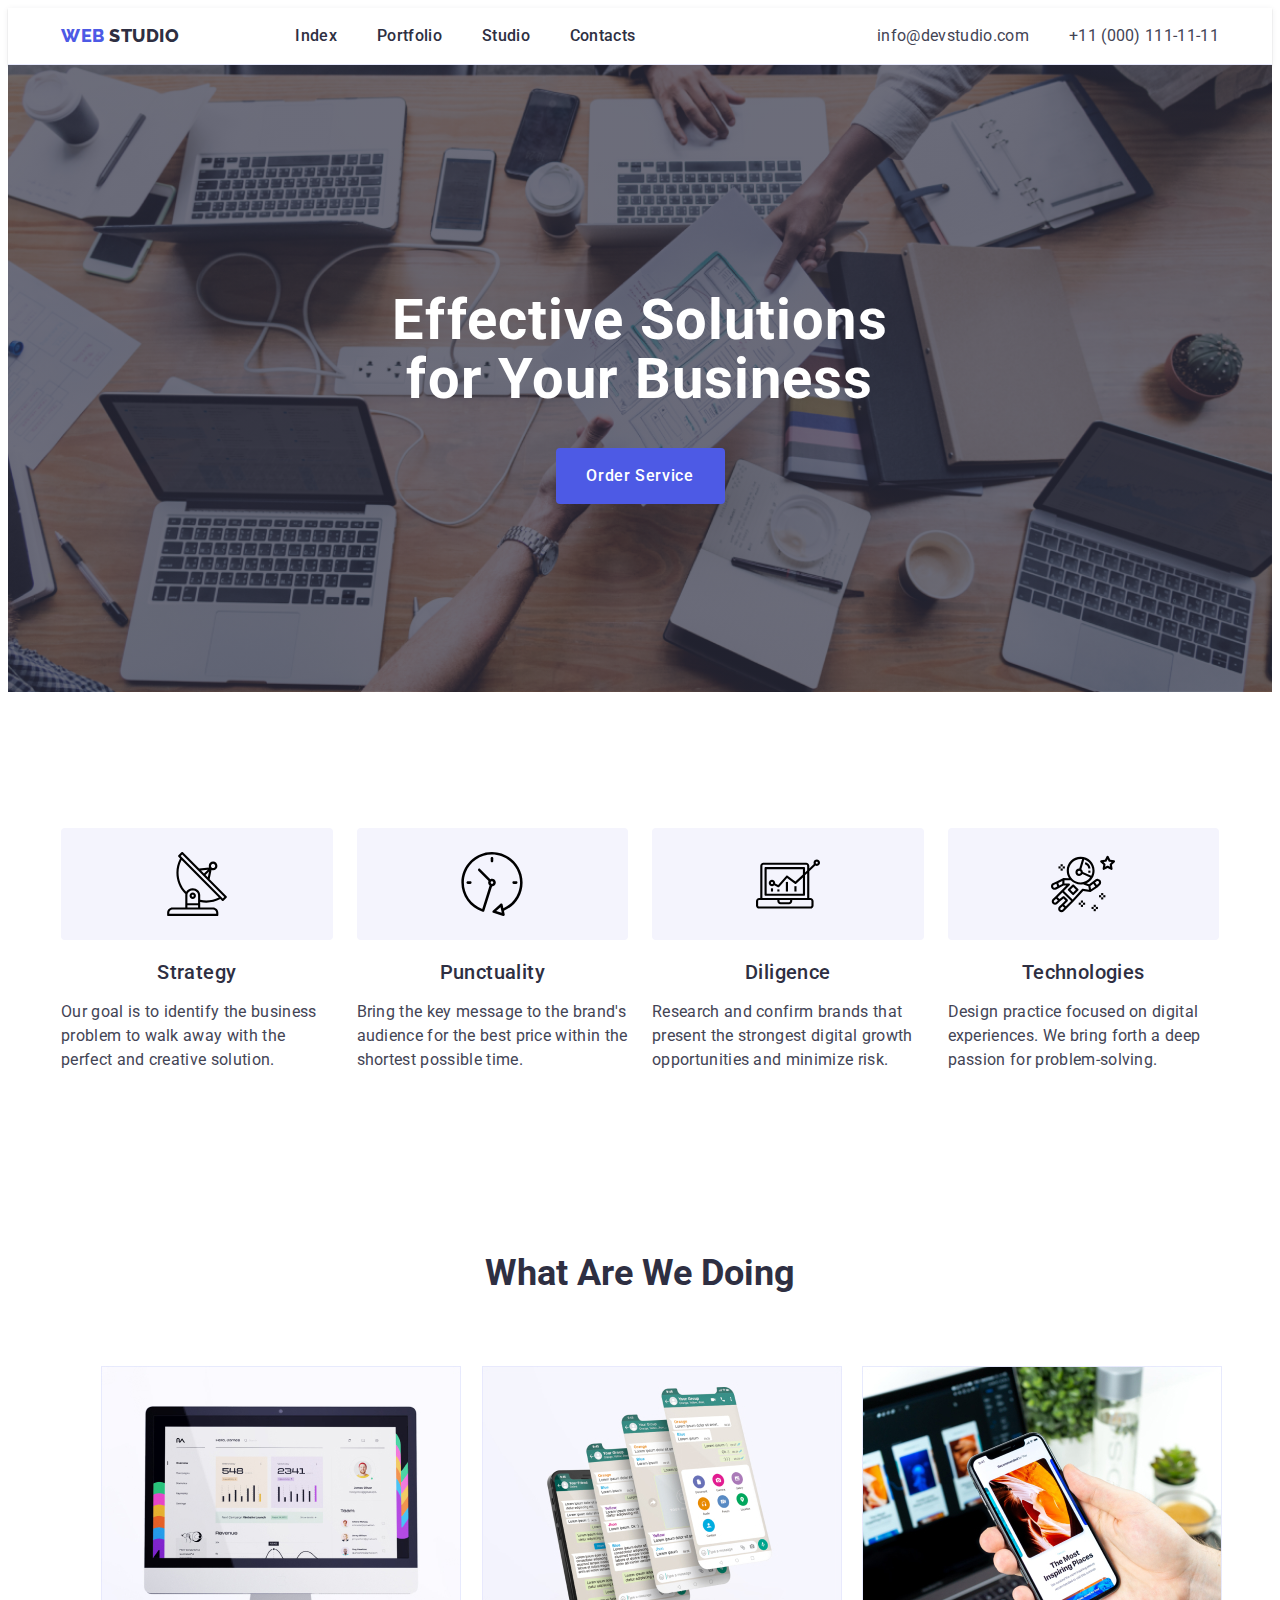
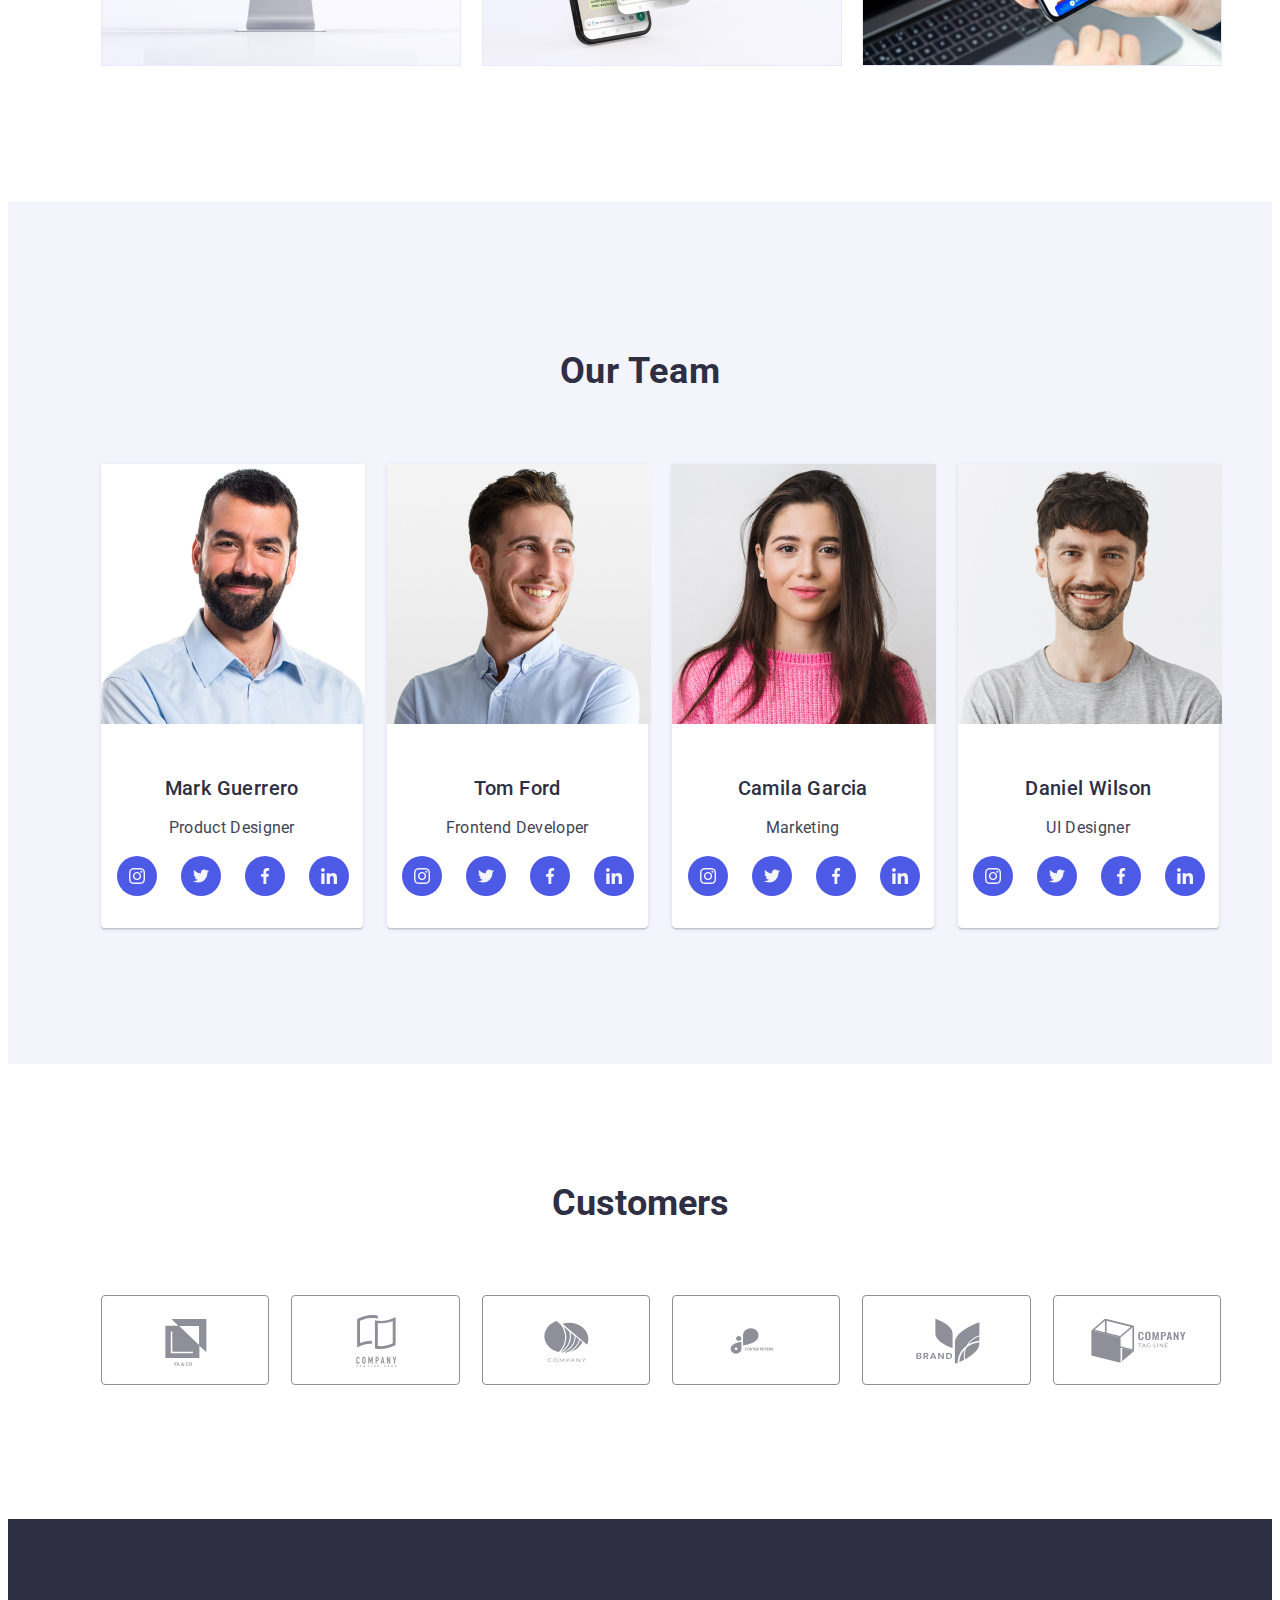
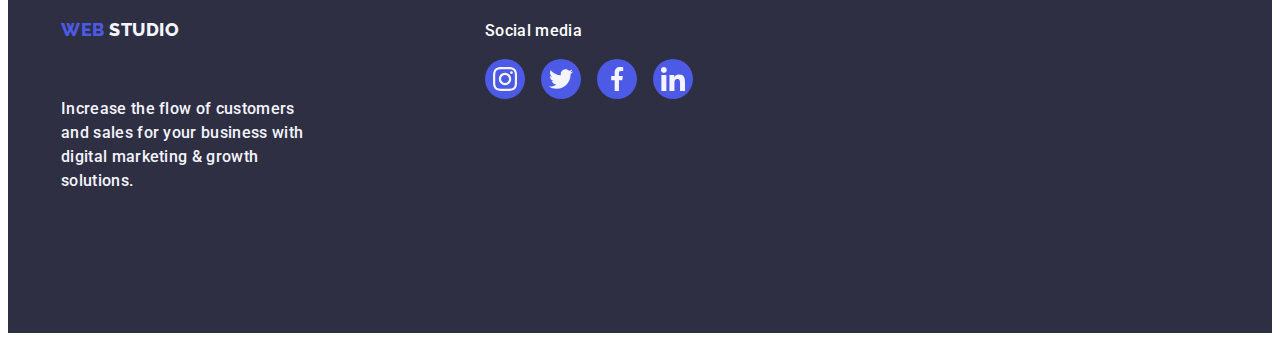
==== commit e2e09c08: "Add files via upload" ====
--- a/index.html
+++ b/index.html
@@ -1,195 +1,420 @@
-<!DOCTYPE html>
-<html lang="en">
-  <head>
-    <meta charset="UTF-8" />
-    <meta name="viewport" content="width=device-width, initial-scale=1.0" />
-    <link rel="preconnect" href="https://fonts.googleapis.com" />
-    <link rel="preconnect" href="https://fonts.gstatic.com" crossorigin />
-    <link
-      href="https://fonts.googleapis.com/css2?family=Raleway:wght@700&family=Roboto:wght@400;500;700;900&display=swap"
-      rel="stylesheet"
-    />
-    <link rel="stylesheet" href="./css/styles.css" />
-    <title>WebStudio</title>
-  </head>
-  <body class="main-body">
-    <header>
-      <div class="header-div">
-        <!--navigation bar-->
-        <nav class="main-navigation-container">
-          <!--logo-->
-          <a class="logo link" href="./index.html"
-            >Web<span class="logo-span-dark-header">Studio</span></a
-          >
-          <!--studio,portfolio,contacts-->
-          <ul class="navigation-list list">
-            <li><a class="nav-link link" href="./index.html">Studio</a></li>
-            <li>
-              <a class="nav-link link" href="./portfolio.html">Portfolio</a>
-            </li>
-            <li><a class="nav-link link" href="Contacts">Contacts</a></li>
-          </ul>
-        </nav>
-
-        <!--Contact information-->
-        <address class="adress-container">
-          <ul class="adress-list list">
-            <li>
-              <a class="adress-link link" href="mailto:info@devstudio.com"
-                >info@devstudio.com</a
-              >
-            </li>
-            <li>
-              <a class="adress-link link" href="tel:+110001111111"
-                >+11 (000) 111-11-11-111</a
-              >
-            </li>
-          </ul>
-        </address>
-      </div>
-    </header>
-    <main class="main-container">
-      <!--Hero image section-->
-      <div clas="container">
-        <section class="hero-image-section-container">
-          <h1 class="hero-image-header">
-            Effective Solutions for Your Business
-          </h1>
-          <button class="hero-image-button" type="button">Order Service</button>
-          "
-        </section>
-      </div>
-      <!--Section 2 Strategy-Punctuality-Diligence-Technologies-->
-      <section class="trait">
-        <h2 hidden class="hidden">title</h2>
-        <ul class="section-two-list list">
-          <li class="trait-container">
-            <h3 class="section-2-titles">Strategy</h3>
-            <p class="section-2-index-paragraph">
-              Our goal is to identify the business problem to walk away with the
-              perfect and creative solution.
-            </p>
-          </li>
-
-          <li class="trait-container">
-            <h3 class="section-2-titles">Punctuality</h3>
-            <p class="section-2-index-paragraph">
-              Bring the key message to the brand's audience for the best price
-              within the shortest possible time.
-            </p>
-          </li>
-          <li class="trait-container">
-            <h3 class="section-2-titles">Diligence</h3>
-            <p class="section-2-index-paragraph">
-              Research and confirm brands that present the strongest digital
-              growth opportunities and minimize risk.
-            </p>
-          </li>
-          <li class="trait-container">
-            <h3 class="section-2-titles">Technologies</h3>
-            <p class="section-2-index-paragraph">
-              Design practice focused on digital experiences. We bring forth a
-              deep passion for problem-solving.
-            </p>
-          </li>
-        </ul>
-      </section>
-      <!--Section 3-What Are We Doing-->
-      <section class="what">
-        <h2 class="three-section-title">What are we doing</h2>
-        <!--What are we doing images-->
-        <ul class="sec-three-image-list list">
-          <li>
-            <img
-              class="image-section-three"
-              src="./images/apple.jpg"
-              height="300"
-              width="360"
-              alt="laptop"
-            />
-          </li>
-          <li>
-            <img
-              class="image-section-three"
-              src="./images/phone.jpg"
-              height="300"
-              width="360"
-              alt="iphone"
-            />
-          </li>
-          <li>
-            <img
-              class="image-section-three"
-              src="./images/pc-phone.jpg"
-              height="300"
-              width="360"
-              alt="phone"
-            />
-          </li>
-        </ul>
-      </section>
-      <!-- Section 4 Our Team-->
-      <section class="our-team-section">
-        <h2 class="four-section-title">Our Team</h2>
-        <ul class="sec-four-member-list list">
-          <li class="team">
-            <img
-              class="our-team-pictures"
-              src="./images/mark.jpg"
-              alt="First person"
-              width="264"
-              height="260"
-            />
-            <h3 class="our-team-names">Mark Guerrero</h3>
-            <p class="our-team-profesion">Product Designer</p>
-          </li>
-          <li class="team">
-            <img
-              class="our-team-pictures"
-              src="./images/tom.jpg"
-              alt="Second person"
-              width="264"
-              height="260"
-            />
-            <h3 class="our-team-names">Tom Ford</h3>
-            <p class="our-team-profesion">Developer</p>
-          </li>
-
-          <li class="team">
-            <img
-              class="our-team-pictures"
-              src="./images/camila.jpg"
-              alt="Third person"
-              width="264"
-              height="260"
-            />
-            <h3 class="our-team-names">Camila Garcia</h3>
-            <p class="our-team-profesion">Marketing</p>
-          </li>
-
-          <li class="team">
-            <img
-              class="our-team-pictures"
-              src="./images/daniel.jpg"
-              alt="Fourth person"
-              width="264"
-              height="260"
-            />
-            <h3 class="our-team-names">Daniel Wilson</h3>
-            <p class="our-team-profesion">UI Designer</p>
-          </li>
-        </ul>
-      </section>
-    </main>
-    <footer class="footer-container">
-      <!--Footer-->
-      <a class="logo link logo-footer" href="./index.html"
-        >Web<span class="span-footer">Studio</span></a
-      >
-      <p class="paragraph-logo">
-        Increase the flow of customers and sales for your business with digital
-        marketing & growth solutions.
-      </p>
-    </footer>
-  </body>
-</html>
+<!DOCTYPE html>
+<html lang="en">
+  <head>
+    <meta charset="UTF-8" />
+    <meta name="viewport" content="width=device-width, initial-scale=1.0" />
+    <link rel="stylesheet" href="modern-normalize.min.css" />
+    <link rel="preconnect" href="https://fonts.googleapis.com" />
+    <link rel="preconnect" href="https://fonts.gstatic.com" crossorigin />
+    <link
+      href="https://fonts.googleapis.com/css2?family=Raleway:wght@800&family=Roboto:wght@400;500&display=swap"
+      rel="stylesheet"
+    />
+    <link rel="stylesheet" href="./css/styles.css" />
+    <title>Studio</title>
+  </head>
+  <body class="body-studio">
+    <header class="header-class">
+      <div class="header-div container">
+        <nav class="header-nav">
+          <a href="./index.html" class="web link"
+            >Web <span class="studio">Studio</span></a
+          >
+          <ul class="header-list list">
+            <li><a href="./index.html" class="index link">Index</a></li>
+            <li><a href="./portfolio.html" class="index link">Portfolio</a></li>
+            <li><a href="" class="index link">Studio</a></li>
+            <li><a href="" class="index link">Contacts</a></li>
+          </ul>
+        </nav>
+        <address class="adress-style">
+          <ul class="address-list list">
+            <li>
+              <a href="mailto:info@devstudio.com" class="contact link"
+                >info@devstudio.com</a
+              >
+            </li>
+            <li>
+              <a href="tel:+110001111111" class="contact link"
+                >+11 (000) 111-11-11</a
+              >
+            </li>
+          </ul>
+        </address>
+      </div>
+    </header>
+    <main>
+      <!-- Section1 -->
+      <section class="first-section">
+        <div class="container container-first-section">
+          <h1 class="first-section-title">
+            Effective Solutions for Your Business
+          </h1>
+          <button type="button" class="first-section-button">
+            Order Service
+          </button>
+        </div>
+      </section>
+      <!-- Section2 -->
+      <section class="second-section">
+        <div class="container">
+          <h2 class="second-section-title visually-hidden">text</h2>
+          <ul class="list second-section-list">
+            <li class="second-section-list-element">
+              <div class="second-section-icon">
+                <svg width="64" height="64">
+                  <use href="./images/icons.svg#antenna-1"></use>
+                </svg>
+              </div>
+              <h3 class="second-section-title">Strategy</h3>
+              <p class="second-section-paragraph">
+                Our goal is to identify the business problem to walk away with
+                the perfect and creative solution.
+              </p>
+            </li>
+            <li class="second-section-list-element">
+              <div class="second-section-icon">
+                <svg width="64" height="64">
+                  <use href="./images/icons.svg#clock-1"></use>
+                </svg>
+              </div>
+              <h3 class="second-section-title">Punctuality</h3>
+              <p class="second-section-paragraph">
+                Bring the key message to the brand's audience for the best price
+                within the shortest possible time.
+              </p>
+            </li>
+            <li class="second-section-list-element">
+              <div class="second-section-icon">
+                <svg width="64" height="64">
+                  <use href="./images/icons.svg#diagram-1"></use>
+                </svg>
+              </div>
+              <h3 class="second-section-title">Diligence</h3>
+              <p class="second-section-paragraph">
+                Research and confirm brands that present the strongest digital
+                growth opportunities and minimize risk.
+              </p>
+            </li>
+            <li class="second-section-list-element">
+              <div class="second-section-icon">
+                <svg width="64" height="64">
+                  <use href="./images/icons.svg#astronaut-1"></use>
+                </svg>
+              </div>
+              <h3 class="second-section-title">Technologies</h3>
+              <p class="second-section-paragraph">
+                Design practice focused on digital experiences. We bring forth a
+                deep passion for problem-solving.
+              </p>
+            </li>
+          </ul>
+        </div>
+      </section>
+      <!-- Section3 -->
+      <section class="third-section">
+        <div class="container">
+          <h2 class="third-section-title">What are we doing</h2>
+          <ul class="third-section-list list">
+            <li class="third-section-list-element">
+              <img
+                class="img"
+                src="./images/computer.jpg"
+                alt="computer"
+                width="360"
+              />
+            </li>
+            <li class="third-section-list-element">
+              <img
+                class="img"
+                src="./images/phone2.jpg"
+                alt="computer"
+                width="360"
+              />
+            </li>
+            <li class="third-section-list-element">
+              <img
+                class="img"
+                src="./images/phone.jpg"
+                alt="computer"
+                width="360"
+              />
+            </li>
+          </ul>
+        </div>
+      </section>
+      <!-- Section4 -->
+      <section class="fourth-section">
+        <div class="container">
+          <h2 class="fourth-section-title">Our Team</h2>
+          <ul class="foruth-section-list list">
+            <li class="background-list-fourth-section">
+              <img
+                class="img"
+                src="./images/MarkGuerrero.jpg"
+                alt="Mark Guerrero"
+                width="264"
+              />
+              <div class="title-and-paragraph-foruth-section">
+                <h3 class="second-section-title">Mark Guerrero</h3>
+                <p class="fourth-section-paragraph">Product Designer</p>
+                <ul class="team-socials">
+                  <li class="social-list">
+                    <a href="" class="team-socials-href">
+                      <svg class="svg-social" width="16" height="16">
+                        <use href="./images/icons.svg#instagram-2"></use>
+                      </svg>
+                    </a>
+                  </li>
+                  <li class="social-list">
+                    <a href="" class="team-socials-href">
+                      <svg class="svg-social" width="16" height="16">
+                        <use href="./images/icons.svg#twitter-1"></use>
+                      </svg>
+                    </a>
+                  </li>
+                  <li class="social-list">
+                    <a href="" class="team-socials-href">
+                      <svg class="svg-social" width="16" height="16">
+                        <use href="./images/icons.svg#facebook-1"></use>
+                      </svg>
+                    </a>
+                  </li>
+                  <li class="social-list">
+                    <a href="" class="team-socials-href">
+                      <svg class="svg-social" width="16" height="16">
+                        <use href="./images/icons.svg#linkedin-1"></use>
+                      </svg>
+                    </a>
+                  </li>
+                </ul>
+              </div>
+            </li>
+            <li class="background-list-fourth-section">
+              <img
+                class="img"
+                src="./images/TomFord.jpg"
+                alt="Tom Ford"
+                width="264"
+              />
+              <div class="title-and-paragraph-foruth-section">
+                <h3 class="second-section-title">Tom Ford</h3>
+                <p class="fourth-section-paragraph">Frontend Developer</p>
+                <ul class="team-socials">
+                  <li class="social-list">
+                    <a href="" class="team-socials-href">
+                      <svg class="svg-social" width="16" height="16">
+                        <use href="./images/icons.svg#instagram-2"></use>
+                      </svg>
+                    </a>
+                  </li>
+                  <li class="social-list">
+                    <a href="" class="team-socials-href">
+                      <svg class="svg-social" width="16" height="16">
+                        <use href="./images/icons.svg#twitter-1"></use>
+                      </svg>
+                    </a>
+                  </li>
+                  <li class="social-list">
+                    <a href="" class="team-socials-href">
+                      <svg class="svg-social" width="16" height="16">
+                        <use href="./images/icons.svg#facebook-1"></use>
+                      </svg>
+                    </a>
+                  </li>
+                  <li class="social-list">
+                    <a href="" class="team-socials-href">
+                      <svg class="svg-social" width="16" height="16">
+                        <use href="./images/icons.svg#linkedin-1"></use>
+                      </svg>
+                    </a>
+                  </li>
+                </ul>
+              </div>
+            </li>
+            <li class="background-list-fourth-section">
+              <img
+                class="img"
+                src="./images/CamilaGarcia.jpg"
+                alt="Camila Garcia"
+                width="264"
+              />
+              <div class="title-and-paragraph-foruth-section">
+                <h3 class="second-section-title">Camila Garcia</h3>
+                <p class="fourth-section-paragraph">Marketing</p>
+                <ul class="team-socials">
+                  <li class="social-list">
+                    <a href="" class="team-socials-href">
+                      <svg class="svg-social" width="16" height="16">
+                        <use href="./images/icons.svg#instagram-2"></use>
+                      </svg>
+                    </a>
+                  </li>
+                  <li class="social-list">
+                    <a href="" class="team-socials-href">
+                      <svg class="svg-social" width="16" height="16">
+                        <use href="./images/icons.svg#twitter-1"></use>
+                      </svg>
+                    </a>
+                  </li>
+                  <li class="social-list">
+                    <a href="" class="team-socials-href">
+                      <svg class="svg-social" width="16" height="16">
+                        <use href="./images/icons.svg#facebook-1"></use>
+                      </svg>
+                    </a>
+                  </li>
+                  <li class="social-list">
+                    <a href="" class="team-socials-href">
+                      <svg class="svg-social" width="16" height="16">
+                        <use href="./images/icons.svg#linkedin-1"></use>
+                      </svg>
+                    </a>
+                  </li>
+                </ul>
+              </div>
+            </li>
+            <li class="background-list-fourth-section">
+              <img
+                class="img"
+                src="./images/DanielWilson.jpg"
+                alt="Daniel Wilson"
+                width="264"
+              />
+              <div class="title-and-paragraph-foruth-section">
+                <h3 class="second-section-title">Daniel Wilson</h3>
+                <p class="fourth-section-paragraph">UI Designer</p>
+                <ul class="team-socials">
+                  <li class="social-list">
+                    <a href="" class="team-socials-href">
+                      <svg class="svg-social" width="16" height="16">
+                        <use href="./images/icons.svg#instagram-2"></use>
+                      </svg>
+                    </a>
+                  </li>
+                  <li class="social-list">
+                    <a href="" class="team-socials-href">
+                      <svg class="svg-social" width="16" height="16">
+                        <use href="./images/icons.svg#twitter-1"></use>
+                      </svg>
+                    </a>
+                  </li>
+                  <li class="social-list">
+                    <a href="" class="team-socials-href">
+                      <svg class="svg-social" width="16" height="16">
+                        <use href="./images/icons.svg#facebook-1"></use>
+                      </svg>
+                    </a>
+                  </li>
+                  <li class="social-list">
+                    <a href="" class="team-socials-href">
+                      <svg class="svg-social" width="16" height="16">
+                        <use href="./images/icons.svg#linkedin-1"></use>
+                      </svg>
+                    </a>
+                  </li>
+                </ul>
+              </div>
+            </li>
+          </ul>
+        </div>
+      </section>
+      <!-- Section5 -->
+      <section class="fifth-section">
+        <div class="container">
+          <h2 class="fifth-section-title">Customers</h2>
+          <ul class="fifth-section-list">
+            <li class="fifth-section-list-element">
+              <a href="" class="fifth-section-list-element-href">
+                <svg class="fifth-section-svg" width="104" height="56">
+                  <use href="./images/icons.svg#logo"></use>
+                </svg>
+              </a>
+            </li>
+            <li class="fifth-section-list-element">
+              <a href="" class="fifth-section-list-element-href">
+                <svg class="fifth-section-svg" width="104" height="56">
+                  <use href="./images/icons.svg#logo1"></use>
+                </svg>
+              </a>
+            </li>
+            <li class="fifth-section-list-element">
+              <a href="" class="fifth-section-list-element-href">
+                <svg class="fifth-section-svg" width="104" height="56">
+                  <use href="./images/icons.svg#logo2"></use>
+                </svg>
+              </a>
+            </li>
+            <li class="fifth-section-list-element">
+              <a href="" class="fifth-section-list-element-href">
+                <svg class="fifth-section-svg" width="104" height="56">
+                  <use href="./images/icons.svg#logo3"></use>
+                </svg>
+              </a>
+            </li>
+            <li class="fifth-section-list-element">
+              <a href="" class="fifth-section-list-element-href">
+                <svg class="fifth-section-svg" width="104" height="56">
+                  <use href="./images/icons.svg#logo4"></use>
+                </svg>
+              </a>
+            </li>
+            <li class="fifth-section-list-element">
+              <a href="" class="fifth-section-list-element-href">
+                <svg class="fifth-section-svg" width="104" height="56">
+                  <use href="./images/icons.svg#logo5"></use>
+                </svg>
+              </a>
+            </li>
+          </ul>
+        </div>
+      </section>
+    </main>
+    <footer class="footer">
+      <div class="container div-footer">
+        <div class="div-logo-paragraph">
+          <a href="./index.html" class="web-footer link"
+            >Web <span class="studio-footer">Studio</span></a
+          >
+          <p class="index link footer-paragraph">
+            Increase the flow of customers and sales for your business with
+            digital marketing & growth solutions.
+          </p>
+        </div>
+        <div class="div-socials-footer">
+          <p class="social-media-paragraph">Social media</p>
+          <ul class="footer-list">
+            <li class="footer-list-element">
+              <a href="" class="footer-list-href">
+                <svg class="svg-footer" width="24" height="24">
+                  <use href="./images/icons.svg#instagram-2"></use>
+                </svg>
+              </a>
+            </li>
+            <li class="footer-list-element">
+              <a href="" class="footer-list-href">
+                <svg class="svg-footer" width="24" height="24">
+                  <use href="./images/icons.svg#twitter-1"></use>
+                </svg>
+              </a>
+            </li>
+            <li class="footer-list-element">
+              <a href="" class="footer-list-href">
+                <svg class="svg-footer" width="24" height="24">
+                  <use href="./images/icons.svg#facebook-1"></use>
+                </svg>
+              </a>
+            </li>
+            <li class="footer-list-element">
+              <a href="" class="footer-list-href">
+                <svg class="svg-footer" width="24" height="24">
+                  <use href="./images/icons.svg#linkedin-1"></use>
+                </svg>
+              </a>
+            </li>
+          </ul>
+        </div>
+      </div>
+    </footer>
+  </body>
+</html>
--- a/css/styles.css
+++ b/css/styles.css
@@ -1,422 +1,551 @@
-:root {
-  --text-font-family: "Roboto", "Raleway", sans-serif;
-  --IRIS: #4d5ae5;
-  --NAVY-BLUE: #2e2f42;
-  --WHITE: #ffffff;
-  --SLATE: #434455;
-  --CLOUD: #f4f4fd;
-  --OCEAN: #404bbf;
-}
-
-body {
-  font-family: "Roboto", sans-serif;
-  color: var(--SLATE);
-  background-color: var(--WHITE);
-  font-size: 16px;
-  font-weight: 400;
-  line-height: 1.5;
-  display: block;
-  align-items: center;
-  margin: 8px;
-  width: 1440px;
-}
-img {
-  display: block;
-}
-.navigation-list:first-child :hover {
-  color: var(--ocean);
-}
-.navigation-list:nth-child(2) :focus {
-  color: var(--ocean);
-}
-header {
-  width: 1440px;
-  border-bottom: 1px solid #e7e9fc;
-}
-.header-div {
-  display: flex;
-  justify-content: space-between;
-}
-.main-navigation-container {
-  display: flex;
-  justify-content: space-between;
-  align-items: center;
-}
-
-nav {
-  display: flex;
-  justify-content: space-between;
-}
-
-.link {
-  text-decoration: none;
-}
-
-.logo {
-  text-transform: uppercase;
-  color: var(--IRIS);
-  font-weight: 800;
-  font-size: 18px;
-  line-height: 1.17;
-  letter-spacing: 0.54px;
-  font-family: "Raleway", sans-serif;
-}
-
-.logo-span-dark-header {
-  color: var(--NAVY-BLUE);
-}
-
-.address-container {
-  font-style: normal;
-}
-.navigation-list {
-  list-style-type: none;
-  display: flex;
-  justify-content: space-around;
-}
-.link {
-  text-decoration: none;
-}
-.list {
-  display: flex;
-  justify-content: space-around;
-  list-style: none;
-}
-li {
-  text-align: -webkit-match-parent;
-}
-
-.nav-link {
-  color: var(--NAVY-BLUE, #2e2f42);
-  font-size: 16px;
-  font-weight: 500;
-  line-height: 150%;
-  letter-spacing: 0.32px;
-  margin-left: 10px;
-}
-
-.nav-link:hover .nav-link:focus {
-  color: var(--OCEAN);
-}
-.adress-container {
-  font-style: normal;
-}
-.address-list {
-  list-style-type: none;
-}
-
-.address-link {
-  color: var(--SLATE, #434455);
-  font-size: 16px;
-  font-weight: 400;
-  line-height: 150%;
-  letter-spacing: 0.32px;
-  text-decoration: none;
-}
-
-main {
-  display: block;
-}
-.main-container {
-  display: flex;
-  justify-content: center;
-  align-items: center;
-  flex-direction: column;
-}
-
-.hero-image-section-container {
-  background-color: var(--NAVY-BLUE);
-  display: flex;
-  justify-content: center;
-  align-items: center;
-  flex-direction: column;
-  width: 1440px;
-  height: 600px;
-  padding-top: 188px;
-  padding-bottom: 188px;
-}
-section {
-  display: block;
-}
-
-.hero-image-header {
-  color: var(--WHITE, #fff);
-  text-align: center;
-  font-size: 56px;
-  font-weight: 700;
-  line-height: 107.143%;
-  letter-spacing: 1.12px;
-}
-.hero-image-button {
-  background: var(--IRIS, #4d5ae5);
-  color: var(--WHITE, #fff);
-  font-size: 16px;
-  font-weight: 500;
-  line-height: 150%;
-  /*letter-spacing: 0.64px;*/
-  cursor: pointer;
-  font-family: "Roboto", sans-serif;
-  border-radius: 4px;
-  width: 169px;
-  height: 56px;
-  padding: 15px 32px 15px 32px;
-}
-.what {
-  width: 1440px;
-  height: 600px;
-  display: flex;
-  align-items: center;
-  flex-direction: column;
-}
-.hero-image-button:hover {
-  background-color: var(--OCEAN, #404bbf);
-}
-.hero-image-button:focus {
-  background-color: var(--OCEAN, #404bbf);
-}
-.sec-one-list-of-buttons {
-  list-style-type: none;
-}
-.sec-one-button {
-  background-color: var(--CLOUD);
-  color: var(--IRIS);
-  font-size: 16px;
-  font-weight: 500;
-  line-height: 150%;
-  letter-spacing: 0.64px;
-  text-align: center;
-  cursor: pointer;
-  font-family: "Roboto", sans-serif;
-}
-
-.section-two-list {
-  list-style-type: none;
-  display: flex;
-  justify-content: center;
-}
-li {
-  display: list-item;
-  text-align: -webkit-match-parent;
-}
-.trait {
-  margin-top: 100px;
-  display: flex;
-  justify-content: center;
-  align-items: center;
-  width: 1128px;
-  height: 104px;
-}
-.trait-container {
-  margin: 20px;
-}
-
-.section-2-titles {
-  font-family: "Roboto", sans-serif;
-  font-weight: 500;
-  line-height: 24px;
-  letter-spacing: 0.02em;
-  text-align: left;
-  width: 264px;
-  height: 24px;
-  color: #2e2f42;
-}
-.section-2-index-paragraph {
-  color: var(--SLATE, #434455);
-  font-family: "Roboto", sans-serif;
-  font-size: 16px;
-  font-weight: 400;
-  line-height: 24px;
-  letter-spacing: 0.02em;
-  text-align: left;
-}
-p {
-  display: block;
-  margin-block-start: 1em;
-  margin-block-end: 1em;
-  margin-inline-start: 0px;
-  margin-inline-end: 0px;
-}
-
-.three-section-title {
-  font-family: "Roboto", sans-serif;
-  font-size: 36px;
-  font-weight: 700;
-  line-height: 40px;
-  letter-spacing: 0.02em;
-  text-align: center;
-  width: 323px;
-  height: 40px;
-  top: 1016px;
-  left: 559px;
-  color: #2e2f42;
-}
-.sec-three-image-list {
-  list-style-type: none;
-  display: flex;
-  justify-content: center;
-}
-.image-section-three {
-  width: Hug (360px);
-  height: Hug (300px);
-  top: 1128px;
-  left: 156px;
-  padding: 20px;
-}
-img {
-  overflow-clip-margin: content-box;
-  overflow: clip;
-}
-li {
-  text-align: -webkit-match-parent;
-}
-.our-team-section {
-  background-color: var(--CLOUD, #f4f4fd);
-}
-.four-section-title {
-  color: var(--NAVY-BLUE, #2e2f42);
-  text-align: center;
-  font-size: 36px;
-  font-weight: 700;
-  line-height: 111.111%;
-  letter-spacing: 0.72px;
-  text-transform: capitalize;
-}
-.sec-four-member-list {
-  list-style-type: none;
-  display: flex;
-  justify-content: center;
-}
-.team {
-  background-color: var(--WHITE, #fff);
-  margin: 20px;
-}
-.our-team-pictures {
-  width: 264px;
-  height: 260px;
-}
-.our-team-names {
-  width: 134px;
-  height: 24px;
-  font-family: "Roboto", sans-serif;
-  font-size: 20px;
-  font-weight: 500;
-  line-height: 24px;
-  letter-spacing: 0.02em;
-  text-align: center;
-  color: #2e2f42;
-}
-.our-team-profesion {
-  width: 128px;
-  height: 24px;
-  font-family: "Roboto", sans-serif;
-  font-size: 16px;
-  font-weight: 400;
-  line-height: 24px;
-  letter-spacing: 0.02em;
-  text-align: center;
-  color: #434455;
-}
-.footer-container {
-  background-color: var(--NAVY-BLUE, #2e2f42);
-  display: flex;
-  justify-content: center;
-  align-items: Right;
-  flex-direction: column;
-}
-footer {
-  display: block;
-  width: 1440px;
-  height: 312px;
-}
-.paragraph-logo {
-  width: 264px;
-  height: 72px;
-  margin-left: 156px;
-}
-.logo-footer {
-  margin-left: 156px;
-}
-.link {
-  text-decoration: none;
-}
-.logo {
-  text-transform: uppercase;
-  color: var(--IRIS);
-  font-weight: 800;
-  font-size: 18px;
-  line-height: 1.17;
-  letter-spacing: 0.54px;
-  font-family: "Raleway", sans-serif;
-}
-.span-footer {
-  color: var(--CLOUD);
-}
-.paragraph-logo {
-  color: var(--CLOUD, #f4f4fd);
-  font-size: 16px;
-  line-height: 150%;
-  letter-spacing: 0.32px;
-}
-.list-of-projects {
-  list-style-type: none;
-}
-.project-container {
-  background-color: var(--WHITE, #fff);
-}
-.link {
-  text-decoration: none;
-}
-.project-image {
-  width: 360px;
-  height: 300px;
-}
-.header-description {
-  color: var(--NAVY-BLUE);
-  font-size: 20px;
-  font-weight: 500;
-  line-height: 120%;
-  letter-spacing: 0.4px;
-  text-transform: capitalize;
-}
-
-.paragraph {
-  color: var(--SLATE, #434455);
-  font-size: 16px;
-  font-weight: 400;
-  line-height: 150%;
-  letter-spacing: 0.32px;
-}
-.sec-one-button:hover {
-  background-color: var(--WHITE);
-}
-.sec-one-button:focus {
-  background-color: var(--WHITE);
-}
-.sec-one-list-of-buttons {
-  list-style-type: none;
-  display: flex;
-  justify-content: center;
-  gap: 24px;
-}
-.body-portafolio {
-  width: 1440px;
-  height: 2076px;
-}
-.list-of-projects {
-  list-style-type: none;
-  display: flex;
-  flex-wrap: wrap;
-}
-.sec-one-button {
-  border-radius: 4px;
-  border: 1px;
-  color: var(--IRIS);
-  border-color: #e7e9fc;
-}
-.list-port {
-  width: 360px;
-  height: 420px;
-  padding: 0px, 0px, 32px, 0px;
-  border: 1px;
-  color: yellow;
-}
+/* Studio */
+:root {
+  --maincolor: 434455;
+  --white: #f4f4fd;
+}
+
+.img {
+  display: block;
+}
+
+.header-class {
+  border-bottom: 1px solid #e7e9fc;
+  box-shadow: 0px 2px 1px rgba(46, 47, 66, 0.08),
+    0px 1px 1px rgba(46, 47, 66, 0.16), 0px 1px 6px rgba(46, 47, 66, 0.08);
+}
+
+.header-div {
+  display: flex;
+  justify-content: space-between;
+}
+
+.container {
+  width: 1158px;
+  margin: 0 auto;
+  padding: 0 15px;
+}
+
+.container-first-section {
+  display: flex;
+  flex-direction: column;
+}
+.header-nav {
+  display: flex;
+  align-items: center;
+}
+
+.body-studio {
+  font-family: "Roboto", sans-serif;
+  color: #434455;
+  background-color: #ffffffff;
+}
+
+.web {
+  font-family: "Raleway", sans-serif;
+  font-weight: 800;
+  font-size: 18px;
+  line-height: 1.17;
+  letter-spacing: 0.03em;
+  text-transform: uppercase;
+  color: #4d5ae5;
+  margin-right: 76px;
+}
+
+.studio {
+  color: #2e2f42;
+  font-family: "Raleway", sans-serif;
+  font-size: 18px;
+  font-style: normal;
+  font-weight: 800;
+  line-height: 21px;
+  letter-spacing: 0.54px;
+  text-transform: uppercase;
+}
+.list {
+  list-style: none;
+}
+.address-list {
+  display: flex;
+  gap: 40px;
+}
+
+.header-list {
+  display: flex;
+  gap: 40px;
+}
+
+.link {
+  text-decoration: none;
+}
+
+.index {
+  font-weight: 500;
+  line-height: 1.5;
+  letter-spacing: 0.02em;
+  color: #2e2f42;
+  padding: 24px 0;
+}
+
+.link:hover {
+  color: #404bbf;
+}
+
+.link:focus {
+  color: #404bbf;
+}
+
+.adress-style {
+  font-style: normal;
+}
+
+.contact {
+  color: #434455;
+  font-size: 16px;
+  line-height: 1.5;
+  letter-spacing: 0.02em;
+}
+
+/* Section1 */
+.first-section {
+  background-color: #2e2f42;
+  padding: 188px 0;
+  background-image: linear-gradient(
+      rgba(46, 47, 66, 0.7),
+      rgba(46, 47, 66, 0.7)
+    ),
+    url(../images/people-office.jpg);
+  max-width: 1440px;
+  background-repeat: no-repeat;
+  background-position: center;
+  background-size: cover;
+  margin-inline: auto;
+}
+
+.first-section-title {
+  color: #ffffff;
+  font-size: 56px;
+  line-height: 1.07;
+  text-align: center;
+  letter-spacing: 0.02em;
+  max-width: 496px;
+  display: flex;
+  align-self: center;
+}
+
+.first-section-button {
+  color: #ffffff;
+  background-color: #4d5ae5;
+  font-family: "Roboto", sans-serif;
+  font-weight: 500;
+  font-size: 16px;
+  line-height: 1.5;
+  letter-spacing: 0.04em;
+  display: block;
+  min-width: 169px;
+  height: 56px;
+  border: none;
+  background-color: #4d5ae5;
+  border-radius: 4px;
+  cursor: pointer;
+  align-self: center;
+}
+
+.first-section-button:hover {
+  background-color: #404bbf;
+}
+
+.first-section-button:focus {
+  background-color: #404bbf;
+}
+
+.first-section-button {
+  cursor: pointer;
+}
+
+/* Section2 */
+.second-section {
+  padding: 120px 0;
+}
+
+.second-section-icon {
+  display: flex;
+  align-items: center;
+  justify-content: center;
+  height: 112px;
+  background-color: #f4f4fd;
+  border-radius: 4px;
+  margin-bottom: 8px;
+}
+.second-section-list {
+  list-style: none;
+  display: flex;
+  gap: 24px;
+  justify-content: center;
+  padding: 0;
+}
+
+.second-section-list-element {
+  flex-basis: calc((100% - 72px) / 4);
+}
+
+.second-section-title {
+  color: #2e2f42;
+  font-weight: 500;
+  font-size: 20px;
+  line-height: 1.2;
+  letter-spacing: 0.02em;
+  background-color: #ffffffff;
+  margin-bottom: 8px;
+  text-align: center;
+  margin-bottom: 8px;
+}
+
+.visually-hidden {
+  position: absolute;
+  width: 1px;
+  height: 1px;
+  margin: -1px;
+  border: 0;
+  padding: 0;
+  white-space: nowrap;
+  clip-path: inset(100%);
+  clip: rect(0 0 0 0);
+  overflow: hidden;
+}
+
+.second-section-paragraph {
+  line-height: 1.5;
+  letter-spacing: 0.02em;
+}
+
+/* Section3 */
+.third-section {
+  padding-bottom: 120px;
+}
+
+.third-section-title {
+  color: #2e2f42;
+  font-size: 36px;
+  line-height: 1.11;
+  text-align: center;
+  text-transform: capitalize;
+  margin-bottom: 72px;
+}
+
+.third-section-list {
+  display: flex;
+  gap: 24px;
+}
+
+.third-section-list-element {
+  width: calc((100% - 48px) / 3);
+}
+
+/* Section4 */
+.fourth-section {
+  background-color: #f4f4fd;
+  padding: 120px 0;
+}
+
+.svg-social {
+  fill: #f4f4fd;
+}
+.team-socials {
+  display: flex;
+  justify-content: center;
+  align-items: center;
+  gap: 24px;
+  list-style: none;
+  width: 183px;
+}
+
+.social-list {
+}
+
+.team-socials-href {
+  width: 100%;
+  height: 100%;
+  background-color: #4d5ae5;
+  border-radius: 50%;
+  display: flex;
+  align-items: center;
+  justify-content: center;
+  width: 40px;
+  height: 40px;
+}
+
+.team-socials-href:hover,
+.team-socials-href:focus {
+  background-color: #404bbf;
+}
+
+.fourth-section-title {
+  color: #2e2f42;
+  font-size: 36px;
+  line-height: 1.11;
+  text-align: center;
+  letter-spacing: 0.02em;
+  text-transform: capitalize;
+  margin-bottom: 72px;
+}
+
+.foruth-section-list {
+  display: flex;
+  gap: 24px;
+}
+
+.background-list-fourth-section {
+  background-color: #ffffffff;
+  width: calc((100% - 72px) / 4);
+  border-radius: 0px 0px 4px 4px;
+  box-shadow: 0px 1px 6px rgba(46, 47, 66, 0.08),
+    0px 1px 1px rgba(46, 47, 66, 0.16), 0px 2px 1px rgba(46, 47, 66, 0.08);
+}
+
+.title-and-paragraph-foruth-section {
+  padding: 32px 0;
+}
+
+.fourth-section-paragraph {
+  line-height: 1.5;
+  letter-spacing: 0.02em;
+  text-align: center;
+}
+
+/* Footer */
+.div-footer {
+  display: flex;
+  align-items: baseline;
+}
+
+.div-logo-paragraph {
+  margin-right: 120px;
+}
+.footer {
+  background-color: #2e2f42;
+  padding: 100px 0;
+}
+
+.footer-paragraph {
+  color: #f4f4fd;
+  max-width: 264px;
+}
+
+.social-media-paragraph {
+  margin: 0;
+  margin-bottom: 16px;
+  font-weight: 500;
+  font-size: 16px;
+  line-height: 1.5;
+  letter-spacing: 0.02em;
+  color: #ffffffff;
+  padding-left: 40px;
+}
+
+.footer-list {
+  display: flex;
+  gap: 16px;
+  list-style: none;
+}
+
+.footer-list-element {
+  width: 40px;
+  height: 40px;
+}
+
+.footer-list-href {
+  width: 100%;
+  height: 100%;
+  background-color: #4d5ae5;
+  border-radius: 50%;
+  display: flex;
+  align-items: center;
+  justify-content: center;
+}
+
+.footer-list-href:hover,
+.footer-list-href:focus {
+  background-color: #31d0aa;
+}
+
+.svg-footer {
+  fill: var(--white);
+}
+.web-footer {
+  font-family: "Raleway", sans-serif;
+  font-weight: 800;
+  font-size: 18px;
+  line-height: 1.17;
+  letter-spacing: 0.03em;
+  text-transform: uppercase;
+  color: #4d5ae5;
+  display: inline-block;
+  margin-bottom: 16px;
+}
+.studio-footer {
+  color: #f4f4fd;
+  font-family: "Raleway", sans-serif;
+  font-size: 18px;
+  font-style: normal;
+  font-weight: 800;
+  line-height: 21px;
+  letter-spacing: 0.54px;
+  text-transform: uppercase;
+}
+
+/* Section5 */
+.fifth-section {
+  padding-top: 120px;
+  padding-bottom: 120px;
+}
+
+.fifth-section-title {
+  font-size: 36px;
+  line-height: 1.11;
+  color: #2e2f42;
+  margin: 0;
+  margin-bottom: 72px;
+  text-align: center;
+}
+
+.fifth-section-list {
+  display: flex;
+  gap: 24px;
+  height: 88px;
+  list-style: none;
+}
+
+.fifth-section-list-element {
+  width: calc((100% - 120px) / 6);
+  height: 88px;
+  width: 168px;
+}
+
+.fifth-section-list-element-href {
+  width: 100%;
+  height: 100%;
+  border: 1px solid #8e8f99;
+  border-radius: 4px;
+  display: flex;
+  align-items: center;
+  justify-content: center;
+  color: #8e8f99;
+}
+
+.fifth-section-list-element-href:hover {
+  border-color: #404bbf;
+  color: #404bbf;
+}
+
+.fifth-section-list-element-href:focus {
+  border-color: #404bbf;
+  color: #404bbf;
+}
+
+.fifth-section-svg {
+  fill: currentColor;
+}
+/* Portfolio */
+
+.portfolio-header {
+  border-bottom: 1px solid #e7e9fc;
+}
+
+.body-portfolio {
+  font-family: "Roboto", sans-serif;
+  color: #434455;
+}
+
+/* Section */
+.portfolio-section {
+  padding: 96px 0 120px 0;
+}
+
+.portfolio-button-list {
+  display: flex;
+  justify-content: center;
+  gap: 24px;
+  margin-bottom: 72px;
+  padding: 0;
+}
+
+.all-button {
+  color: #4d5ae5;
+  background-color: #f4f4fd;
+  text-align: center;
+  font-family: "Roboto", sans-serif;
+  font-size: 16px;
+  font-style: normal;
+  font-weight: 500;
+  line-height: 1.5;
+  letter-spacing: 0.04em;
+  cursor: pointer;
+  padding: 12px 24px;
+  border: 1px solid #e7e9fc;
+  border-radius: 4px;
+}
+
+.all-button:hover {
+  color: #ffffffff;
+  background-color: #404bbf;
+  border: 1px solid transparent;
+  box-shadow: 0px 3px 1px rgba(0, 0, 0, 0.1), 0px 2px 1px rgba(0, 0, 0, 0.08),
+    0px 2px 2px rgba(0, 0, 0, 0.12);
+}
+
+.all-button:focus {
+  color: #ffffffff;
+  background-color: #404bbf;
+  border: 1px solid transparent;
+  box-shadow: 0px 3px 1px rgba(0, 0, 0, 0.1), 0px 2px 1px rgba(0, 0, 0, 0.08),
+    0px 2px 2px rgba(0, 0, 0, 0.12);
+}
+
+.portfolio-img-list {
+  display: flex;
+  flex-wrap: wrap;
+  column-gap: 24px;
+  row-gap: 48px;
+  padding: 0;
+}
+
+.first-row-title {
+  color: #2e2f42;
+  font-size: 20px;
+  font-style: normal;
+  font-weight: 500;
+  line-height: 1.2;
+  letter-spacing: 0.02em;
+  margin-bottom: 8px;
+}
+
+.first-row-paragraph {
+  color: #434455;
+  font-size: 16px;
+  line-height: 1.5;
+  letter-spacing: 0.02em;
+}
+
+.portfolio-list-element {
+  text-decoration: none;
+  width: calc((100% - 48px) / 3);
+}
+
+.portfolio-title-and-paragraph {
+  padding: 32px 16px;
+  border: 1px solid #e7e9fc;
+  border-top: none;
+}
+
+.link-portfolio {
+  display: block;
+}
+.link-portfolio:hover {
+  box-shadow: 0px 1px 6px rgba(46, 47, 66, 0.08),
+    0px 1px 1px rgba(46, 47, 66, 0.16), 0px 2px 1px rgba(46, 47, 66, 0.08);
+}
+
+.link-portfolio:focus {
+  box-shadow: 0px 1px 6px rgba(46, 47, 66, 0.08),
+    0px 1px 1px rgba(46, 47, 66, 0.16), 0px 2px 1px rgba(46, 47, 66, 0.08);
+}
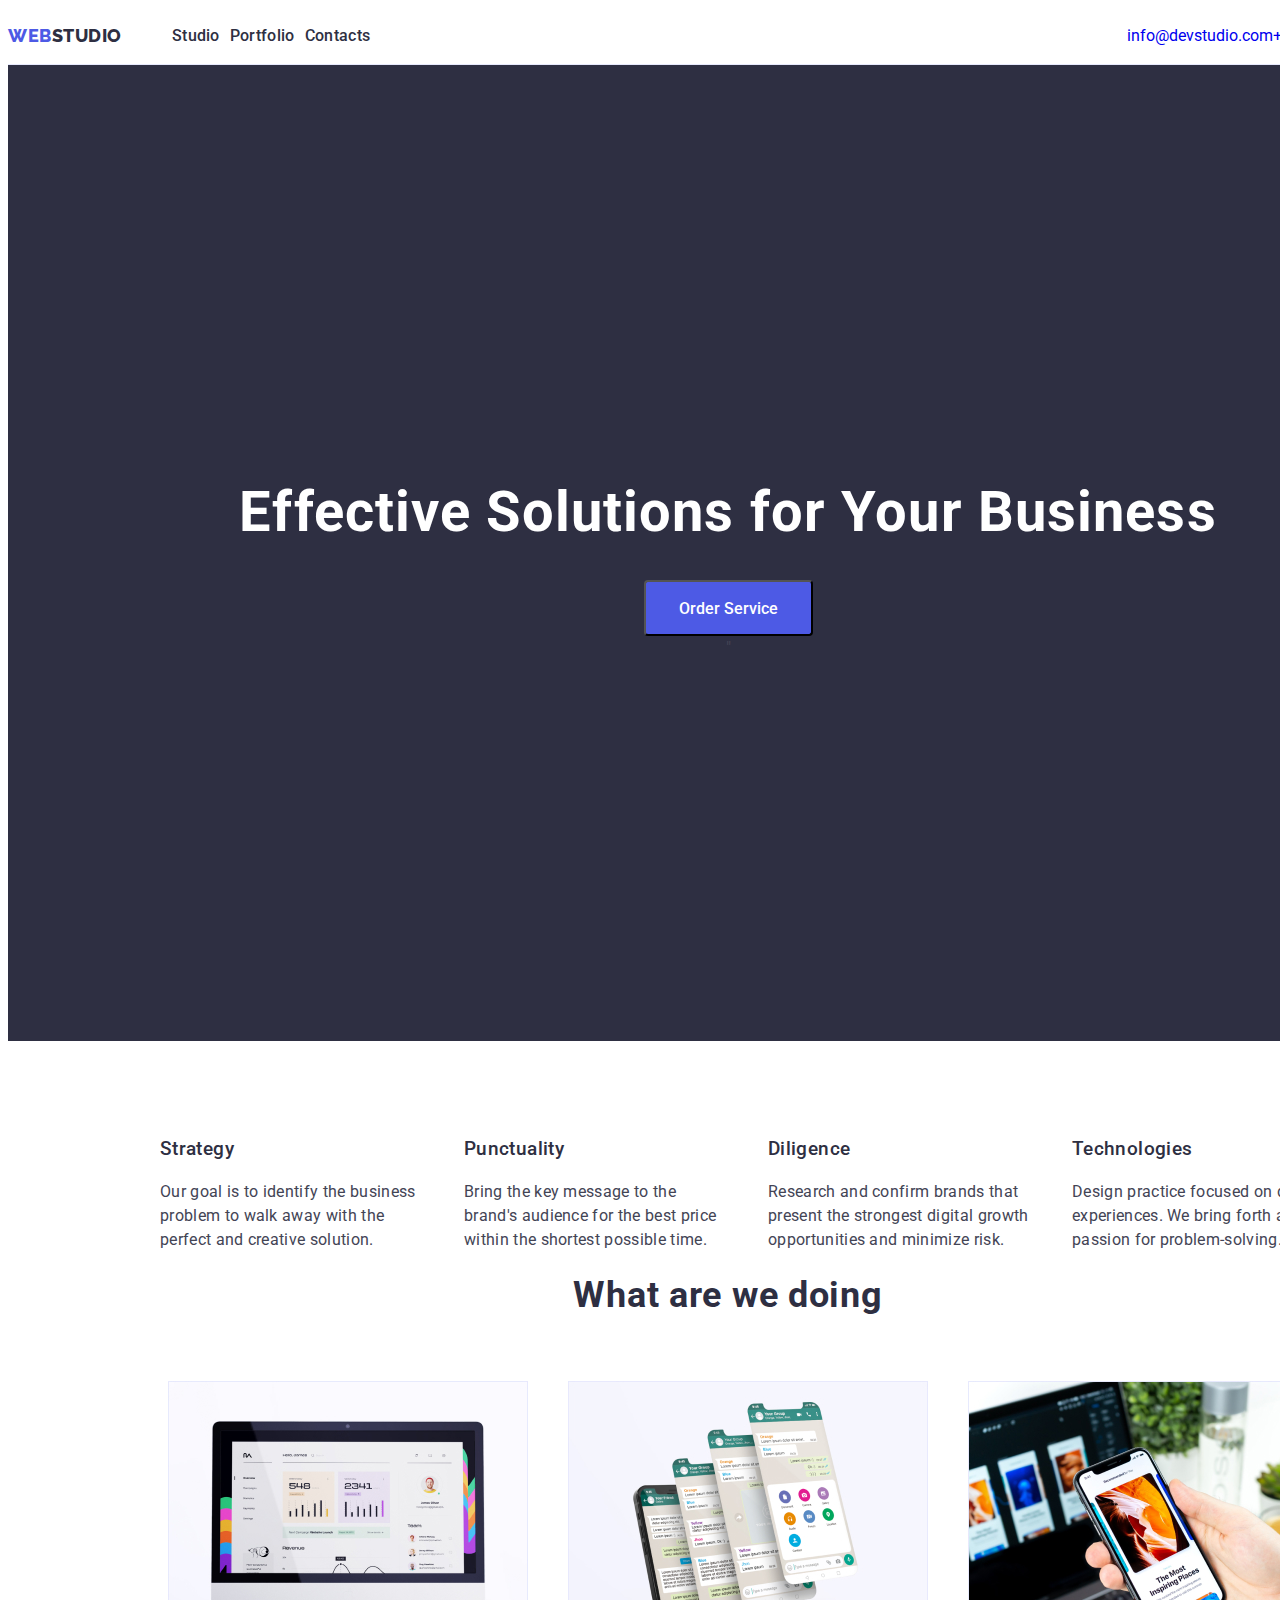
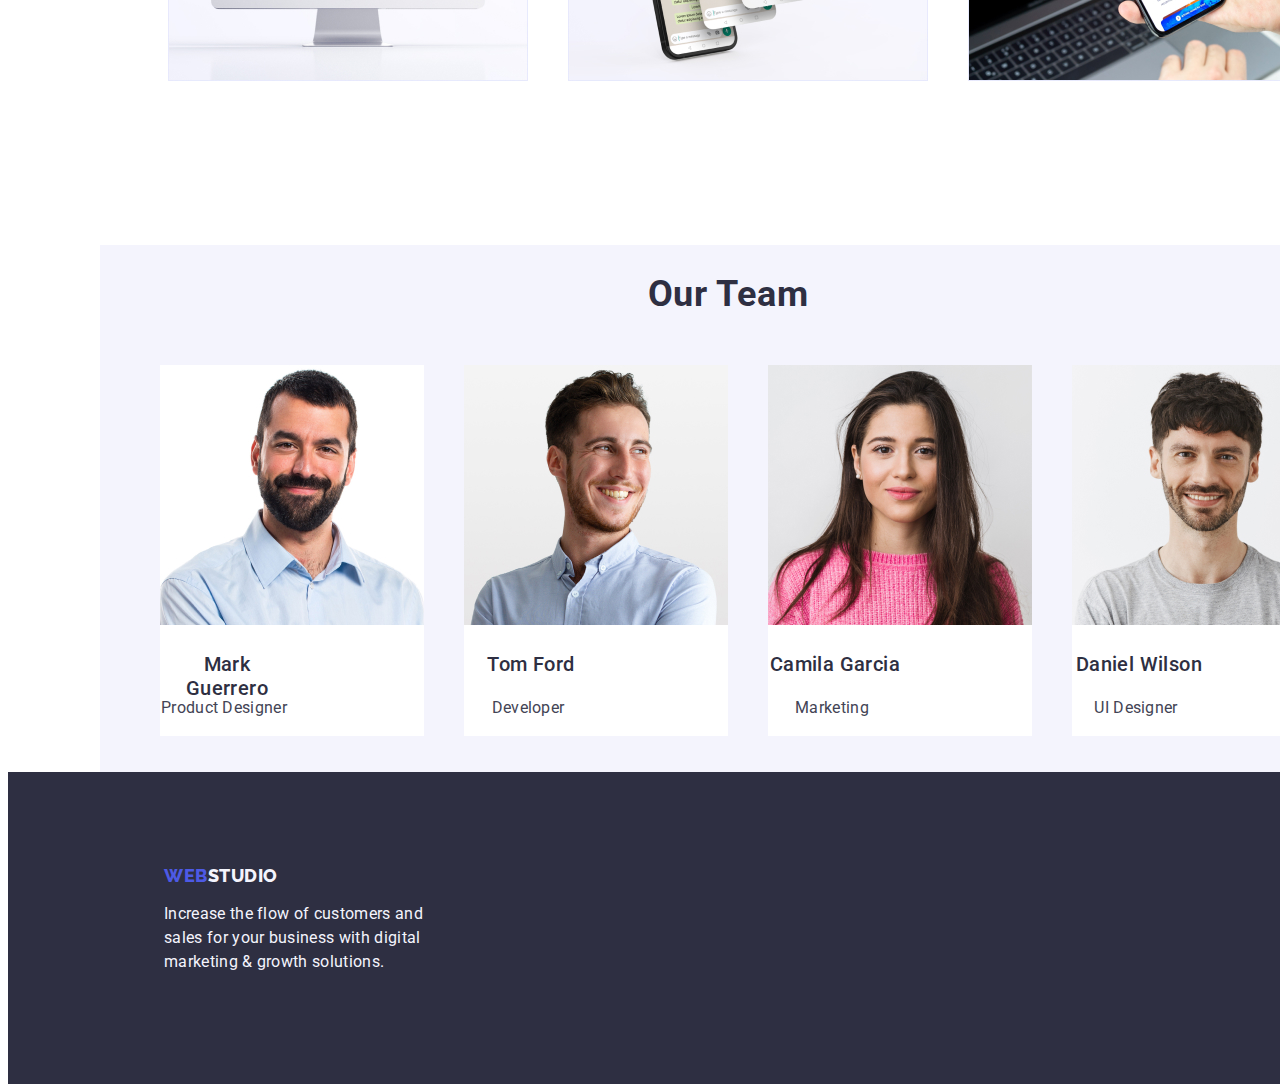
==== commit 9f094117: "Add files via upload" ====
--- a/index.html
+++ b/index.html
@@ -1,420 +1,196 @@
-<!DOCTYPE html>
-<html lang="en">
-  <head>
-    <meta charset="UTF-8" />
-    <meta name="viewport" content="width=device-width, initial-scale=1.0" />
-    <link rel="stylesheet" href="modern-normalize.min.css" />
-    <link rel="preconnect" href="https://fonts.googleapis.com" />
-    <link rel="preconnect" href="https://fonts.gstatic.com" crossorigin />
-    <link
-      href="https://fonts.googleapis.com/css2?family=Raleway:wght@800&family=Roboto:wght@400;500&display=swap"
-      rel="stylesheet"
-    />
-    <link rel="stylesheet" href="./css/styles.css" />
-    <title>Studio</title>
-  </head>
-  <body class="body-studio">
-    <header class="header-class">
-      <div class="header-div container">
-        <nav class="header-nav">
-          <a href="./index.html" class="web link"
-            >Web <span class="studio">Studio</span></a
-          >
-          <ul class="header-list list">
-            <li><a href="./index.html" class="index link">Index</a></li>
-            <li><a href="./portfolio.html" class="index link">Portfolio</a></li>
-            <li><a href="" class="index link">Studio</a></li>
-            <li><a href="" class="index link">Contacts</a></li>
-          </ul>
-        </nav>
-        <address class="adress-style">
-          <ul class="address-list list">
-            <li>
-              <a href="mailto:info@devstudio.com" class="contact link"
-                >info@devstudio.com</a
-              >
-            </li>
-            <li>
-              <a href="tel:+110001111111" class="contact link"
-                >+11 (000) 111-11-11</a
-              >
-            </li>
-          </ul>
-        </address>
-      </div>
-    </header>
-    <main>
-      <!-- Section1 -->
-      <section class="first-section">
-        <div class="container container-first-section">
-          <h1 class="first-section-title">
-            Effective Solutions for Your Business
-          </h1>
-          <button type="button" class="first-section-button">
-            Order Service
-          </button>
-        </div>
-      </section>
-      <!-- Section2 -->
-      <section class="second-section">
-        <div class="container">
-          <h2 class="second-section-title visually-hidden">text</h2>
-          <ul class="list second-section-list">
-            <li class="second-section-list-element">
-              <div class="second-section-icon">
-                <svg width="64" height="64">
-                  <use href="./images/icons.svg#antenna-1"></use>
-                </svg>
-              </div>
-              <h3 class="second-section-title">Strategy</h3>
-              <p class="second-section-paragraph">
-                Our goal is to identify the business problem to walk away with
-                the perfect and creative solution.
-              </p>
-            </li>
-            <li class="second-section-list-element">
-              <div class="second-section-icon">
-                <svg width="64" height="64">
-                  <use href="./images/icons.svg#clock-1"></use>
-                </svg>
-              </div>
-              <h3 class="second-section-title">Punctuality</h3>
-              <p class="second-section-paragraph">
-                Bring the key message to the brand's audience for the best price
-                within the shortest possible time.
-              </p>
-            </li>
-            <li class="second-section-list-element">
-              <div class="second-section-icon">
-                <svg width="64" height="64">
-                  <use href="./images/icons.svg#diagram-1"></use>
-                </svg>
-              </div>
-              <h3 class="second-section-title">Diligence</h3>
-              <p class="second-section-paragraph">
-                Research and confirm brands that present the strongest digital
-                growth opportunities and minimize risk.
-              </p>
-            </li>
-            <li class="second-section-list-element">
-              <div class="second-section-icon">
-                <svg width="64" height="64">
-                  <use href="./images/icons.svg#astronaut-1"></use>
-                </svg>
-              </div>
-              <h3 class="second-section-title">Technologies</h3>
-              <p class="second-section-paragraph">
-                Design practice focused on digital experiences. We bring forth a
-                deep passion for problem-solving.
-              </p>
-            </li>
-          </ul>
-        </div>
-      </section>
-      <!-- Section3 -->
-      <section class="third-section">
-        <div class="container">
-          <h2 class="third-section-title">What are we doing</h2>
-          <ul class="third-section-list list">
-            <li class="third-section-list-element">
-              <img
-                class="img"
-                src="./images/computer.jpg"
-                alt="computer"
-                width="360"
-              />
-            </li>
-            <li class="third-section-list-element">
-              <img
-                class="img"
-                src="./images/phone2.jpg"
-                alt="computer"
-                width="360"
-              />
-            </li>
-            <li class="third-section-list-element">
-              <img
-                class="img"
-                src="./images/phone.jpg"
-                alt="computer"
-                width="360"
-              />
-            </li>
-          </ul>
-        </div>
-      </section>
-      <!-- Section4 -->
-      <section class="fourth-section">
-        <div class="container">
-          <h2 class="fourth-section-title">Our Team</h2>
-          <ul class="foruth-section-list list">
-            <li class="background-list-fourth-section">
-              <img
-                class="img"
-                src="./images/MarkGuerrero.jpg"
-                alt="Mark Guerrero"
-                width="264"
-              />
-              <div class="title-and-paragraph-foruth-section">
-                <h3 class="second-section-title">Mark Guerrero</h3>
-                <p class="fourth-section-paragraph">Product Designer</p>
-                <ul class="team-socials">
-                  <li class="social-list">
-                    <a href="" class="team-socials-href">
-                      <svg class="svg-social" width="16" height="16">
-                        <use href="./images/icons.svg#instagram-2"></use>
-                      </svg>
-                    </a>
-                  </li>
-                  <li class="social-list">
-                    <a href="" class="team-socials-href">
-                      <svg class="svg-social" width="16" height="16">
-                        <use href="./images/icons.svg#twitter-1"></use>
-                      </svg>
-                    </a>
-                  </li>
-                  <li class="social-list">
-                    <a href="" class="team-socials-href">
-                      <svg class="svg-social" width="16" height="16">
-                        <use href="./images/icons.svg#facebook-1"></use>
-                      </svg>
-                    </a>
-                  </li>
-                  <li class="social-list">
-                    <a href="" class="team-socials-href">
-                      <svg class="svg-social" width="16" height="16">
-                        <use href="./images/icons.svg#linkedin-1"></use>
-                      </svg>
-                    </a>
-                  </li>
-                </ul>
-              </div>
-            </li>
-            <li class="background-list-fourth-section">
-              <img
-                class="img"
-                src="./images/TomFord.jpg"
-                alt="Tom Ford"
-                width="264"
-              />
-              <div class="title-and-paragraph-foruth-section">
-                <h3 class="second-section-title">Tom Ford</h3>
-                <p class="fourth-section-paragraph">Frontend Developer</p>
-                <ul class="team-socials">
-                  <li class="social-list">
-                    <a href="" class="team-socials-href">
-                      <svg class="svg-social" width="16" height="16">
-                        <use href="./images/icons.svg#instagram-2"></use>
-                      </svg>
-                    </a>
-                  </li>
-                  <li class="social-list">
-                    <a href="" class="team-socials-href">
-                      <svg class="svg-social" width="16" height="16">
-                        <use href="./images/icons.svg#twitter-1"></use>
-                      </svg>
-                    </a>
-                  </li>
-                  <li class="social-list">
-                    <a href="" class="team-socials-href">
-                      <svg class="svg-social" width="16" height="16">
-                        <use href="./images/icons.svg#facebook-1"></use>
-                      </svg>
-                    </a>
-                  </li>
-                  <li class="social-list">
-                    <a href="" class="team-socials-href">
-                      <svg class="svg-social" width="16" height="16">
-                        <use href="./images/icons.svg#linkedin-1"></use>
-                      </svg>
-                    </a>
-                  </li>
-                </ul>
-              </div>
-            </li>
-            <li class="background-list-fourth-section">
-              <img
-                class="img"
-                src="./images/CamilaGarcia.jpg"
-                alt="Camila Garcia"
-                width="264"
-              />
-              <div class="title-and-paragraph-foruth-section">
-                <h3 class="second-section-title">Camila Garcia</h3>
-                <p class="fourth-section-paragraph">Marketing</p>
-                <ul class="team-socials">
-                  <li class="social-list">
-                    <a href="" class="team-socials-href">
-                      <svg class="svg-social" width="16" height="16">
-                        <use href="./images/icons.svg#instagram-2"></use>
-                      </svg>
-                    </a>
-                  </li>
-                  <li class="social-list">
-                    <a href="" class="team-socials-href">
-                      <svg class="svg-social" width="16" height="16">
-                        <use href="./images/icons.svg#twitter-1"></use>
-                      </svg>
-                    </a>
-                  </li>
-                  <li class="social-list">
-                    <a href="" class="team-socials-href">
-                      <svg class="svg-social" width="16" height="16">
-                        <use href="./images/icons.svg#facebook-1"></use>
-                      </svg>
-                    </a>
-                  </li>
-                  <li class="social-list">
-                    <a href="" class="team-socials-href">
-                      <svg class="svg-social" width="16" height="16">
-                        <use href="./images/icons.svg#linkedin-1"></use>
-                      </svg>
-                    </a>
-                  </li>
-                </ul>
-              </div>
-            </li>
-            <li class="background-list-fourth-section">
-              <img
-                class="img"
-                src="./images/DanielWilson.jpg"
-                alt="Daniel Wilson"
-                width="264"
-              />
-              <div class="title-and-paragraph-foruth-section">
-                <h3 class="second-section-title">Daniel Wilson</h3>
-                <p class="fourth-section-paragraph">UI Designer</p>
-                <ul class="team-socials">
-                  <li class="social-list">
-                    <a href="" class="team-socials-href">
-                      <svg class="svg-social" width="16" height="16">
-                        <use href="./images/icons.svg#instagram-2"></use>
-                      </svg>
-                    </a>
-                  </li>
-                  <li class="social-list">
-                    <a href="" class="team-socials-href">
-                      <svg class="svg-social" width="16" height="16">
-                        <use href="./images/icons.svg#twitter-1"></use>
-                      </svg>
-                    </a>
-                  </li>
-                  <li class="social-list">
-                    <a href="" class="team-socials-href">
-                      <svg class="svg-social" width="16" height="16">
-                        <use href="./images/icons.svg#facebook-1"></use>
-                      </svg>
-                    </a>
-                  </li>
-                  <li class="social-list">
-                    <a href="" class="team-socials-href">
-                      <svg class="svg-social" width="16" height="16">
-                        <use href="./images/icons.svg#linkedin-1"></use>
-                      </svg>
-                    </a>
-                  </li>
-                </ul>
-              </div>
-            </li>
-          </ul>
-        </div>
-      </section>
-      <!-- Section5 -->
-      <section class="fifth-section">
-        <div class="container">
-          <h2 class="fifth-section-title">Customers</h2>
-          <ul class="fifth-section-list">
-            <li class="fifth-section-list-element">
-              <a href="" class="fifth-section-list-element-href">
-                <svg class="fifth-section-svg" width="104" height="56">
-                  <use href="./images/icons.svg#logo"></use>
-                </svg>
-              </a>
-            </li>
-            <li class="fifth-section-list-element">
-              <a href="" class="fifth-section-list-element-href">
-                <svg class="fifth-section-svg" width="104" height="56">
-                  <use href="./images/icons.svg#logo1"></use>
-                </svg>
-              </a>
-            </li>
-            <li class="fifth-section-list-element">
-              <a href="" class="fifth-section-list-element-href">
-                <svg class="fifth-section-svg" width="104" height="56">
-                  <use href="./images/icons.svg#logo2"></use>
-                </svg>
-              </a>
-            </li>
-            <li class="fifth-section-list-element">
-              <a href="" class="fifth-section-list-element-href">
-                <svg class="fifth-section-svg" width="104" height="56">
-                  <use href="./images/icons.svg#logo3"></use>
-                </svg>
-              </a>
-            </li>
-            <li class="fifth-section-list-element">
-              <a href="" class="fifth-section-list-element-href">
-                <svg class="fifth-section-svg" width="104" height="56">
-                  <use href="./images/icons.svg#logo4"></use>
-                </svg>
-              </a>
-            </li>
-            <li class="fifth-section-list-element">
-              <a href="" class="fifth-section-list-element-href">
-                <svg class="fifth-section-svg" width="104" height="56">
-                  <use href="./images/icons.svg#logo5"></use>
-                </svg>
-              </a>
-            </li>
-          </ul>
-        </div>
-      </section>
-    </main>
-    <footer class="footer">
-      <div class="container div-footer">
-        <div class="div-logo-paragraph">
-          <a href="./index.html" class="web-footer link"
-            >Web <span class="studio-footer">Studio</span></a
-          >
-          <p class="index link footer-paragraph">
-            Increase the flow of customers and sales for your business with
-            digital marketing & growth solutions.
-          </p>
-        </div>
-        <div class="div-socials-footer">
-          <p class="social-media-paragraph">Social media</p>
-          <ul class="footer-list">
-            <li class="footer-list-element">
-              <a href="" class="footer-list-href">
-                <svg class="svg-footer" width="24" height="24">
-                  <use href="./images/icons.svg#instagram-2"></use>
-                </svg>
-              </a>
-            </li>
-            <li class="footer-list-element">
-              <a href="" class="footer-list-href">
-                <svg class="svg-footer" width="24" height="24">
-                  <use href="./images/icons.svg#twitter-1"></use>
-                </svg>
-              </a>
-            </li>
-            <li class="footer-list-element">
-              <a href="" class="footer-list-href">
-                <svg class="svg-footer" width="24" height="24">
-                  <use href="./images/icons.svg#facebook-1"></use>
-                </svg>
-              </a>
-            </li>
-            <li class="footer-list-element">
-              <a href="" class="footer-list-href">
-                <svg class="svg-footer" width="24" height="24">
-                  <use href="./images/icons.svg#linkedin-1"></use>
-                </svg>
-              </a>
-            </li>
-          </ul>
-        </div>
-      </div>
-    </footer>
-  </body>
-</html>
+<!DOCTYPE html>
+<html lang="en">
+  <head>
+    <meta charset="UTF-8" />
+    <meta name="viewport" content="width=device-width, initial-scale=1.0" />
+    <link rel="stylesheet" href="modern-normalize.min.css" />
+    <link rel="preconnect" href="https://fonts.googleapis.com" />
+    <link rel="preconnect" href="https://fonts.gstatic.com" crossorigin />
+    <link
+      href="https://fonts.googleapis.com/css2?family=Raleway:wght@700&family=Roboto:wght@400;500;700;900&display=swap"
+      rel="stylesheet"
+    />
+    <link rel="stylesheet" href="./css/styles.css" />
+    <title>WebStudio</title>
+  </head>
+  <body class="main-body">
+    <header lass="header-class">
+      <div class="header-div container">
+        <!--navigation bar-->
+        <nav class="main-navigation-container">
+          <!--logo-->
+          <a class="logo link" href="./index.html"
+            >Web<span class="logo-span-dark-header">Studio</span></a
+          >
+          <!--studio,portfolio,contacts-->
+          <ul class="navigation-list list">
+            <li><a class="nav-link link" href="./index.html">Studio</a></li>
+            <li>
+              <a class="nav-link link" href="./portfolio.html">Portfolio</a>
+            </li>
+            <li><a class="nav-link link" href="Contacts">Contacts</a></li>
+          </ul>
+        </nav>
+
+        <!--Contact information-->
+        <address class="adress-container">
+          <ul class="adress-list list">
+            <li>
+              <a class="adress-link link" href="mailto:info@devstudio.com"
+                >info@devstudio.com</a
+              >
+            </li>
+            <li>
+              <a class="adress-link link" href="tel:+110001111111"
+                >+11 (000) 111-11-11-111</a
+              >
+            </li>
+          </ul>
+        </address>
+      </div>
+    </header>
+    <main class="main-container">
+      <!--Hero image section-->
+      <div class="container">
+        <section class="hero-image-section-container">
+          <h1 class="hero-image-header">
+            Effective Solutions for Your Business
+          </h1>
+          <button class="hero-image-button" type="button">Order Service</button>
+          "
+        </section>
+      </div>
+      <!--Section 2 Strategy-Punctuality-Diligence-Technologies-->
+      <section class="trait">
+        <h2 hidden class="hidden">title</h2>
+        <ul class="section-two-list list">
+          <li class="trait-container">
+            <h3 class="section-2-titles">Strategy</h3>
+            <p class="section-2-index-paragraph">
+              Our goal is to identify the business problem to walk away with the
+              perfect and creative solution.
+            </p>
+          </li>
+
+          <li class="trait-container">
+            <h3 class="section-2-titles">Punctuality</h3>
+            <p class="section-2-index-paragraph">
+              Bring the key message to the brand's audience for the best price
+              within the shortest possible time.
+            </p>
+          </li>
+          <li class="trait-container">
+            <h3 class="section-2-titles">Diligence</h3>
+            <p class="section-2-index-paragraph">
+              Research and confirm brands that present the strongest digital
+              growth opportunities and minimize risk.
+            </p>
+          </li>
+          <li class="trait-container">
+            <h3 class="section-2-titles">Technologies</h3>
+            <p class="section-2-index-paragraph">
+              Design practice focused on digital experiences. We bring forth a
+              deep passion for problem-solving.
+            </p>
+          </li>
+        </ul>
+      </section>
+      <!--Section 3-What Are We Doing-->
+      <section class="what">
+        <h2 class="three-section-title">What are we doing</h2>
+        <!--What are we doing images-->
+        <ul class="sec-three-image-list list">
+          <li>
+            <img
+              class="image-section-three"
+              src="./images/apple.jpg"
+              height="300"
+              width="360"
+              alt="laptop"
+            />
+          </li>
+          <li>
+            <img
+              class="image-section-three"
+              src="./images/phone.jpg"
+              height="300"
+              width="360"
+              alt="iphone"
+            />
+          </li>
+          <li>
+            <img
+              class="image-section-three"
+              src="./images/pc-phone.jpg"
+              height="300"
+              width="360"
+              alt="phone"
+            />
+          </li>
+        </ul>
+      </section>
+      <!-- Section 4 Our Team-->
+      <section class="our-team-section">
+        <h2 class="four-section-title">Our Team</h2>
+        <ul class="sec-four-member-list list">
+          <li class="team">
+            <img
+              class="our-team-pictures"
+              src="./images/mark.jpg"
+              alt="First person"
+              width="264"
+              height="260"
+            />
+            <h3 class="our-team-names">Mark Guerrero</h3>
+            <p class="our-team-profesion">Product Designer</p>
+          </li>
+          <li class="team">
+            <img
+              class="our-team-pictures"
+              src="./images/tom.jpg"
+              alt="Second person"
+              width="264"
+              height="260"
+            />
+            <h3 class="our-team-names">Tom Ford</h3>
+            <p class="our-team-profesion">Developer</p>
+          </li>
+
+          <li class="team">
+            <img
+              class="our-team-pictures"
+              src="./images/camila.jpg"
+              alt="Third person"
+              width="264"
+              height="260"
+            />
+            <h3 class="our-team-names">Camila Garcia</h3>
+            <p class="our-team-profesion">Marketing</p>
+          </li>
+
+          <li class="team">
+            <img
+              class="our-team-pictures"
+              src="./images/daniel.jpg"
+              alt="Fourth person"
+              width="264"
+              height="260"
+            />
+            <h3 class="our-team-names">Daniel Wilson</h3>
+            <p class="our-team-profesion">UI Designer</p>
+          </li>
+        </ul>
+      </section>
+    </main>
+    <footer class="footer-container">
+      <!--Footer-->
+      <a class="logo link logo-footer" href="./index.html"
+        >Web<span class="span-footer">Studio</span></a
+      >
+      <p class="paragraph-logo">
+        Increase the flow of customers and sales for your business with digital
+        marketing & growth solutions.
+      </p>
+    </footer>
+  </body>
+</html>
--- a/css/styles.css
+++ b/css/styles.css
@@ -1,551 +1,427 @@
-/* Studio */
-:root {
-  --maincolor: 434455;
-  --white: #f4f4fd;
-}
-
-.img {
-  display: block;
-}
-
-.header-class {
-  border-bottom: 1px solid #e7e9fc;
-  box-shadow: 0px 2px 1px rgba(46, 47, 66, 0.08),
-    0px 1px 1px rgba(46, 47, 66, 0.16), 0px 1px 6px rgba(46, 47, 66, 0.08);
-}
-
-.header-div {
-  display: flex;
-  justify-content: space-between;
-}
-
-.container {
-  width: 1158px;
-  margin: 0 auto;
-  padding: 0 15px;
-}
-
-.container-first-section {
-  display: flex;
-  flex-direction: column;
-}
-.header-nav {
-  display: flex;
-  align-items: center;
-}
-
-.body-studio {
-  font-family: "Roboto", sans-serif;
-  color: #434455;
-  background-color: #ffffffff;
-}
-
-.web {
-  font-family: "Raleway", sans-serif;
-  font-weight: 800;
-  font-size: 18px;
-  line-height: 1.17;
-  letter-spacing: 0.03em;
-  text-transform: uppercase;
-  color: #4d5ae5;
-  margin-right: 76px;
-}
-
-.studio {
-  color: #2e2f42;
-  font-family: "Raleway", sans-serif;
-  font-size: 18px;
-  font-style: normal;
-  font-weight: 800;
-  line-height: 21px;
-  letter-spacing: 0.54px;
-  text-transform: uppercase;
-}
-.list {
-  list-style: none;
-}
-.address-list {
-  display: flex;
-  gap: 40px;
-}
-
-.header-list {
-  display: flex;
-  gap: 40px;
-}
-
-.link {
-  text-decoration: none;
-}
-
-.index {
-  font-weight: 500;
-  line-height: 1.5;
-  letter-spacing: 0.02em;
-  color: #2e2f42;
-  padding: 24px 0;
-}
-
-.link:hover {
-  color: #404bbf;
-}
-
-.link:focus {
-  color: #404bbf;
-}
-
-.adress-style {
-  font-style: normal;
-}
-
-.contact {
-  color: #434455;
-  font-size: 16px;
-  line-height: 1.5;
-  letter-spacing: 0.02em;
-}
-
-/* Section1 */
-.first-section {
-  background-color: #2e2f42;
-  padding: 188px 0;
-  background-image: linear-gradient(
-      rgba(46, 47, 66, 0.7),
-      rgba(46, 47, 66, 0.7)
-    ),
-    url(../images/people-office.jpg);
-  max-width: 1440px;
-  background-repeat: no-repeat;
-  background-position: center;
-  background-size: cover;
-  margin-inline: auto;
-}
-
-.first-section-title {
-  color: #ffffff;
-  font-size: 56px;
-  line-height: 1.07;
-  text-align: center;
-  letter-spacing: 0.02em;
-  max-width: 496px;
-  display: flex;
-  align-self: center;
-}
-
-.first-section-button {
-  color: #ffffff;
-  background-color: #4d5ae5;
-  font-family: "Roboto", sans-serif;
-  font-weight: 500;
-  font-size: 16px;
-  line-height: 1.5;
-  letter-spacing: 0.04em;
-  display: block;
-  min-width: 169px;
-  height: 56px;
-  border: none;
-  background-color: #4d5ae5;
-  border-radius: 4px;
-  cursor: pointer;
-  align-self: center;
-}
-
-.first-section-button:hover {
-  background-color: #404bbf;
-}
-
-.first-section-button:focus {
-  background-color: #404bbf;
-}
-
-.first-section-button {
-  cursor: pointer;
-}
-
-/* Section2 */
-.second-section {
-  padding: 120px 0;
-}
-
-.second-section-icon {
-  display: flex;
-  align-items: center;
-  justify-content: center;
-  height: 112px;
-  background-color: #f4f4fd;
-  border-radius: 4px;
-  margin-bottom: 8px;
-}
-.second-section-list {
-  list-style: none;
-  display: flex;
-  gap: 24px;
-  justify-content: center;
-  padding: 0;
-}
-
-.second-section-list-element {
-  flex-basis: calc((100% - 72px) / 4);
-}
-
-.second-section-title {
-  color: #2e2f42;
-  font-weight: 500;
-  font-size: 20px;
-  line-height: 1.2;
-  letter-spacing: 0.02em;
-  background-color: #ffffffff;
-  margin-bottom: 8px;
-  text-align: center;
-  margin-bottom: 8px;
-}
-
-.visually-hidden {
-  position: absolute;
-  width: 1px;
-  height: 1px;
-  margin: -1px;
-  border: 0;
-  padding: 0;
-  white-space: nowrap;
-  clip-path: inset(100%);
-  clip: rect(0 0 0 0);
-  overflow: hidden;
-}
-
-.second-section-paragraph {
-  line-height: 1.5;
-  letter-spacing: 0.02em;
-}
-
-/* Section3 */
-.third-section {
-  padding-bottom: 120px;
-}
-
-.third-section-title {
-  color: #2e2f42;
-  font-size: 36px;
-  line-height: 1.11;
-  text-align: center;
-  text-transform: capitalize;
-  margin-bottom: 72px;
-}
-
-.third-section-list {
-  display: flex;
-  gap: 24px;
-}
-
-.third-section-list-element {
-  width: calc((100% - 48px) / 3);
-}
-
-/* Section4 */
-.fourth-section {
-  background-color: #f4f4fd;
-  padding: 120px 0;
-}
-
-.svg-social {
-  fill: #f4f4fd;
-}
-.team-socials {
-  display: flex;
-  justify-content: center;
-  align-items: center;
-  gap: 24px;
-  list-style: none;
-  width: 183px;
-}
-
-.social-list {
-}
-
-.team-socials-href {
-  width: 100%;
-  height: 100%;
-  background-color: #4d5ae5;
-  border-radius: 50%;
-  display: flex;
-  align-items: center;
-  justify-content: center;
-  width: 40px;
-  height: 40px;
-}
-
-.team-socials-href:hover,
-.team-socials-href:focus {
-  background-color: #404bbf;
-}
-
-.fourth-section-title {
-  color: #2e2f42;
-  font-size: 36px;
-  line-height: 1.11;
-  text-align: center;
-  letter-spacing: 0.02em;
-  text-transform: capitalize;
-  margin-bottom: 72px;
-}
-
-.foruth-section-list {
-  display: flex;
-  gap: 24px;
-}
-
-.background-list-fourth-section {
-  background-color: #ffffffff;
-  width: calc((100% - 72px) / 4);
-  border-radius: 0px 0px 4px 4px;
-  box-shadow: 0px 1px 6px rgba(46, 47, 66, 0.08),
-    0px 1px 1px rgba(46, 47, 66, 0.16), 0px 2px 1px rgba(46, 47, 66, 0.08);
-}
-
-.title-and-paragraph-foruth-section {
-  padding: 32px 0;
-}
-
-.fourth-section-paragraph {
-  line-height: 1.5;
-  letter-spacing: 0.02em;
-  text-align: center;
-}
-
-/* Footer */
-.div-footer {
-  display: flex;
-  align-items: baseline;
-}
-
-.div-logo-paragraph {
-  margin-right: 120px;
-}
-.footer {
-  background-color: #2e2f42;
-  padding: 100px 0;
-}
-
-.footer-paragraph {
-  color: #f4f4fd;
-  max-width: 264px;
-}
-
-.social-media-paragraph {
-  margin: 0;
-  margin-bottom: 16px;
-  font-weight: 500;
-  font-size: 16px;
-  line-height: 1.5;
-  letter-spacing: 0.02em;
-  color: #ffffffff;
-  padding-left: 40px;
-}
-
-.footer-list {
-  display: flex;
-  gap: 16px;
-  list-style: none;
-}
-
-.footer-list-element {
-  width: 40px;
-  height: 40px;
-}
-
-.footer-list-href {
-  width: 100%;
-  height: 100%;
-  background-color: #4d5ae5;
-  border-radius: 50%;
-  display: flex;
-  align-items: center;
-  justify-content: center;
-}
-
-.footer-list-href:hover,
-.footer-list-href:focus {
-  background-color: #31d0aa;
-}
-
-.svg-footer {
-  fill: var(--white);
-}
-.web-footer {
-  font-family: "Raleway", sans-serif;
-  font-weight: 800;
-  font-size: 18px;
-  line-height: 1.17;
-  letter-spacing: 0.03em;
-  text-transform: uppercase;
-  color: #4d5ae5;
-  display: inline-block;
-  margin-bottom: 16px;
-}
-.studio-footer {
-  color: #f4f4fd;
-  font-family: "Raleway", sans-serif;
-  font-size: 18px;
-  font-style: normal;
-  font-weight: 800;
-  line-height: 21px;
-  letter-spacing: 0.54px;
-  text-transform: uppercase;
-}
-
-/* Section5 */
-.fifth-section {
-  padding-top: 120px;
-  padding-bottom: 120px;
-}
-
-.fifth-section-title {
-  font-size: 36px;
-  line-height: 1.11;
-  color: #2e2f42;
-  margin: 0;
-  margin-bottom: 72px;
-  text-align: center;
-}
-
-.fifth-section-list {
-  display: flex;
-  gap: 24px;
-  height: 88px;
-  list-style: none;
-}
-
-.fifth-section-list-element {
-  width: calc((100% - 120px) / 6);
-  height: 88px;
-  width: 168px;
-}
-
-.fifth-section-list-element-href {
-  width: 100%;
-  height: 100%;
-  border: 1px solid #8e8f99;
-  border-radius: 4px;
-  display: flex;
-  align-items: center;
-  justify-content: center;
-  color: #8e8f99;
-}
-
-.fifth-section-list-element-href:hover {
-  border-color: #404bbf;
-  color: #404bbf;
-}
-
-.fifth-section-list-element-href:focus {
-  border-color: #404bbf;
-  color: #404bbf;
-}
-
-.fifth-section-svg {
-  fill: currentColor;
-}
-/* Portfolio */
-
-.portfolio-header {
-  border-bottom: 1px solid #e7e9fc;
-}
-
-.body-portfolio {
-  font-family: "Roboto", sans-serif;
-  color: #434455;
-}
-
-/* Section */
-.portfolio-section {
-  padding: 96px 0 120px 0;
-}
-
-.portfolio-button-list {
-  display: flex;
-  justify-content: center;
-  gap: 24px;
-  margin-bottom: 72px;
-  padding: 0;
-}
-
-.all-button {
-  color: #4d5ae5;
-  background-color: #f4f4fd;
-  text-align: center;
-  font-family: "Roboto", sans-serif;
-  font-size: 16px;
-  font-style: normal;
-  font-weight: 500;
-  line-height: 1.5;
-  letter-spacing: 0.04em;
-  cursor: pointer;
-  padding: 12px 24px;
-  border: 1px solid #e7e9fc;
-  border-radius: 4px;
-}
-
-.all-button:hover {
-  color: #ffffffff;
-  background-color: #404bbf;
-  border: 1px solid transparent;
-  box-shadow: 0px 3px 1px rgba(0, 0, 0, 0.1), 0px 2px 1px rgba(0, 0, 0, 0.08),
-    0px 2px 2px rgba(0, 0, 0, 0.12);
-}
-
-.all-button:focus {
-  color: #ffffffff;
-  background-color: #404bbf;
-  border: 1px solid transparent;
-  box-shadow: 0px 3px 1px rgba(0, 0, 0, 0.1), 0px 2px 1px rgba(0, 0, 0, 0.08),
-    0px 2px 2px rgba(0, 0, 0, 0.12);
-}
-
-.portfolio-img-list {
-  display: flex;
-  flex-wrap: wrap;
-  column-gap: 24px;
-  row-gap: 48px;
-  padding: 0;
-}
-
-.first-row-title {
-  color: #2e2f42;
-  font-size: 20px;
-  font-style: normal;
-  font-weight: 500;
-  line-height: 1.2;
-  letter-spacing: 0.02em;
-  margin-bottom: 8px;
-}
-
-.first-row-paragraph {
-  color: #434455;
-  font-size: 16px;
-  line-height: 1.5;
-  letter-spacing: 0.02em;
-}
-
-.portfolio-list-element {
-  text-decoration: none;
-  width: calc((100% - 48px) / 3);
-}
-
-.portfolio-title-and-paragraph {
-  padding: 32px 16px;
-  border: 1px solid #e7e9fc;
-  border-top: none;
-}
-
-.link-portfolio {
-  display: block;
-}
-.link-portfolio:hover {
-  box-shadow: 0px 1px 6px rgba(46, 47, 66, 0.08),
-    0px 1px 1px rgba(46, 47, 66, 0.16), 0px 2px 1px rgba(46, 47, 66, 0.08);
-}
-
-.link-portfolio:focus {
-  box-shadow: 0px 1px 6px rgba(46, 47, 66, 0.08),
-    0px 1px 1px rgba(46, 47, 66, 0.16), 0px 2px 1px rgba(46, 47, 66, 0.08);
-}
+:root {
+  --text-font-family: "Roboto", "Raleway", sans-serif;
+  --IRIS: #4d5ae5;
+  --NAVY-BLUE: #2e2f42;
+  --WHITE: #ffffff;
+  --SLATE: #434455;
+  --CLOUD: #f4f4fd;
+  --OCEAN: #404bbf;
+}
+
+body {
+  font-family: "Roboto", sans-serif;
+  color: var(--SLATE);
+  background-color: var(--WHITE);
+  font-size: 16px;
+  font-weight: 400;
+  line-height: 1.5;
+  display: block;
+  align-items: center;
+  margin: 8px;
+  width: 1440px;
+}
+.img {
+  display: block;
+}
+.navigation-list:first-child :hover {
+  color: var(--ocean);
+}
+.navigation-list:nth-child(2) :focus {
+  color: var(--ocean);
+}
+header {
+  width: 1440px;
+  border-bottom: 1px solid #e7e9fc;
+}
+.header-div {
+  display: flex;
+  justify-content: space-between;
+}
+.header-class {
+  border-bottom: 1px solid #e7e9fc;
+  box-shadow: 0px 2px 1px rgba(46, 47, 66, 0.08),
+    0px 1px 1px rgba(46, 47, 66, 0.16), 0px 1px 6px rgba(46, 47, 66, 0.08);
+}
+.main-navigation-container {
+  display: flex;
+  justify-content: space-between;
+  align-items: center;
+}
+
+nav {
+  display: flex;
+  justify-content: space-between;
+}
+
+.link {
+  text-decoration: none;
+}
+
+.logo {
+  text-transform: uppercase;
+  color: var(--IRIS);
+  font-weight: 800;
+  font-size: 18px;
+  line-height: 1.17;
+  letter-spacing: 0.54px;
+  font-family: "Raleway", sans-serif;
+}
+
+.logo-span-dark-header {
+  color: var(--NAVY-BLUE);
+}
+
+.address-container {
+  font-style: normal;
+}
+.navigation-list {
+  list-style-type: none;
+  display: flex;
+  justify-content: space-around;
+}
+.link {
+  text-decoration: none;
+}
+.list {
+  display: flex;
+  justify-content: space-around;
+  list-style: none;
+}
+li {
+  text-align: -webkit-match-parent;
+}
+
+.nav-link {
+  color: var(--NAVY-BLUE, #2e2f42);
+  font-size: 16px;
+  font-weight: 500;
+  line-height: 150%;
+  letter-spacing: 0.32px;
+  margin-left: 10px;
+}
+
+.nav-link:hover .nav-link:focus {
+  color: var(--OCEAN);
+}
+.adress-container {
+  font-style: normal;
+}
+.address-list {
+  list-style-type: none;
+}
+
+.address-link {
+  color: var(--SLATE, #434455);
+  font-size: 16px;
+  font-weight: 400;
+  line-height: 150%;
+  letter-spacing: 0.32px;
+  text-decoration: none;
+}
+
+main {
+  display: block;
+}
+.main-container {
+  display: flex;
+  justify-content: center;
+  align-items: center;
+  flex-direction: column;
+}
+
+.hero-image-section-container {
+  background-color: var(--NAVY-BLUE);
+  display: flex;
+  justify-content: center;
+  align-items: center;
+  flex-direction: column;
+  width: 1440px;
+  height: 600px;
+  padding-top: 188px;
+  padding-bottom: 188px;
+}
+section {
+  display: block;
+}
+
+.hero-image-header {
+  color: var(--WHITE, #fff);
+  text-align: center;
+  font-size: 56px;
+  font-weight: 700;
+  line-height: 107.143%;
+  letter-spacing: 1.12px;
+}
+.hero-image-button {
+  background: var(--IRIS, #4d5ae5);
+  color: var(--WHITE, #fff);
+  font-size: 16px;
+  font-weight: 500;
+  line-height: 150%;
+  /*letter-spacing: 0.64px;*/
+  cursor: pointer;
+  font-family: "Roboto", sans-serif;
+  border-radius: 4px;
+  width: 169px;
+  height: 56px;
+  padding: 15px 32px 15px 32px;
+}
+.what {
+  width: 1440px;
+  height: 600px;
+  display: flex;
+  align-items: center;
+  flex-direction: column;
+}
+.hero-image-button:hover {
+  background-color: var(--OCEAN, #404bbf);
+}
+.hero-image-button:focus {
+  background-color: var(--OCEAN, #404bbf);
+}
+.sec-one-list-of-buttons {
+  list-style-type: none;
+}
+.sec-one-button {
+  background-color: var(--CLOUD);
+  color: var(--IRIS);
+  font-size: 16px;
+  font-weight: 500;
+  line-height: 150%;
+  letter-spacing: 0.64px;
+  text-align: center;
+  cursor: pointer;
+  font-family: "Roboto", sans-serif;
+}
+
+.section-two-list {
+  list-style-type: none;
+  display: flex;
+  justify-content: center;
+}
+li {
+  display: list-item;
+  text-align: -webkit-match-parent;
+}
+.trait {
+  margin-top: 100px;
+  display: flex;
+  justify-content: center;
+  align-items: center;
+  width: 1128px;
+  height: 104px;
+}
+.trait-container {
+  margin: 20px;
+}
+
+.section-2-titles {
+  font-family: "Roboto", sans-serif;
+  font-weight: 500;
+  line-height: 24px;
+  letter-spacing: 0.02em;
+  text-align: left;
+  width: 264px;
+  height: 24px;
+  color: #2e2f42;
+}
+.section-2-index-paragraph {
+  color: var(--SLATE, #434455);
+  font-family: "Roboto", sans-serif;
+  font-size: 16px;
+  font-weight: 400;
+  line-height: 24px;
+  letter-spacing: 0.02em;
+  text-align: left;
+}
+p {
+  display: block;
+  margin-block-start: 1em;
+  margin-block-end: 1em;
+  margin-inline-start: 0px;
+  margin-inline-end: 0px;
+}
+
+.three-section-title {
+  font-family: "Roboto", sans-serif;
+  font-size: 36px;
+  font-weight: 700;
+  line-height: 40px;
+  letter-spacing: 0.02em;
+  text-align: center;
+  width: 323px;
+  height: 40px;
+  top: 1016px;
+  left: 559px;
+  color: #2e2f42;
+}
+.sec-three-image-list {
+  list-style-type: none;
+  display: flex;
+  justify-content: center;
+}
+.image-section-three {
+  width: Hug (360px);
+  height: Hug (300px);
+  top: 1128px;
+  left: 156px;
+  padding: 20px;
+}
+img {
+  overflow-clip-margin: content-box;
+  overflow: clip;
+}
+li {
+  text-align: -webkit-match-parent;
+}
+.our-team-section {
+  background-color: var(--CLOUD, #f4f4fd);
+}
+.four-section-title {
+  color: var(--NAVY-BLUE, #2e2f42);
+  text-align: center;
+  font-size: 36px;
+  font-weight: 700;
+  line-height: 111.111%;
+  letter-spacing: 0.72px;
+  text-transform: capitalize;
+}
+.sec-four-member-list {
+  list-style-type: none;
+  display: flex;
+  justify-content: center;
+}
+.team {
+  background-color: var(--WHITE, #fff);
+  margin: 20px;
+}
+.our-team-pictures {
+  width: 264px;
+  height: 260px;
+}
+.our-team-names {
+  width: 134px;
+  height: 24px;
+  font-family: "Roboto", sans-serif;
+  font-size: 20px;
+  font-weight: 500;
+  line-height: 24px;
+  letter-spacing: 0.02em;
+  text-align: center;
+  color: #2e2f42;
+}
+.our-team-profesion {
+  width: 128px;
+  height: 24px;
+  font-family: "Roboto", sans-serif;
+  font-size: 16px;
+  font-weight: 400;
+  line-height: 24px;
+  letter-spacing: 0.02em;
+  text-align: center;
+  color: #434455;
+}
+.footer-container {
+  background-color: var(--NAVY-BLUE, #2e2f42);
+  display: flex;
+  justify-content: center;
+  align-items: Right;
+  flex-direction: column;
+}
+footer {
+  display: block;
+  width: 1440px;
+  height: 312px;
+}
+.paragraph-logo {
+  width: 264px;
+  height: 72px;
+  margin-left: 156px;
+}
+.logo-footer {
+  margin-left: 156px;
+}
+.link {
+  text-decoration: none;
+}
+.logo {
+  text-transform: uppercase;
+  color: var(--IRIS);
+  font-weight: 800;
+  font-size: 18px;
+  line-height: 1.17;
+  letter-spacing: 0.54px;
+  font-family: "Raleway", sans-serif;
+}
+.span-footer {
+  color: var(--CLOUD);
+}
+.paragraph-logo {
+  color: var(--CLOUD, #f4f4fd);
+  font-size: 16px;
+  line-height: 150%;
+  letter-spacing: 0.32px;
+}
+.list-of-projects {
+  list-style-type: none;
+}
+.project-container {
+  background-color: var(--WHITE, #fff);
+}
+.link {
+  text-decoration: none;
+}
+.project-image {
+  width: 360px;
+  height: 300px;
+}
+.header-description {
+  color: var(--NAVY-BLUE);
+  font-size: 20px;
+  font-weight: 500;
+  line-height: 120%;
+  letter-spacing: 0.4px;
+  text-transform: capitalize;
+}
+
+.paragraph {
+  color: var(--SLATE, #434455);
+  font-size: 16px;
+  font-weight: 400;
+  line-height: 150%;
+  letter-spacing: 0.32px;
+}
+.sec-one-button:hover {
+  background-color: var(--WHITE);
+}
+.sec-one-button:focus {
+  background-color: var(--WHITE);
+}
+.sec-one-list-of-buttons {
+  list-style-type: none;
+  display: flex;
+  justify-content: center;
+  gap: 24px;
+}
+.body-portafolio {
+  width: 1440px;
+  height: 2076px;
+}
+.list-of-projects {
+  list-style-type: none;
+  display: flex;
+  flex-wrap: wrap;
+}
+.sec-one-button {
+  border-radius: 4px;
+  border: 1px;
+  color: var(--IRIS);
+  border-color: #e7e9fc;
+}
+.list-port {
+  width: 360px;
+  height: 420px;
+  padding: 0px, 0px, 32px, 0px;
+  border: 1px;
+  color: yellow;
+}
